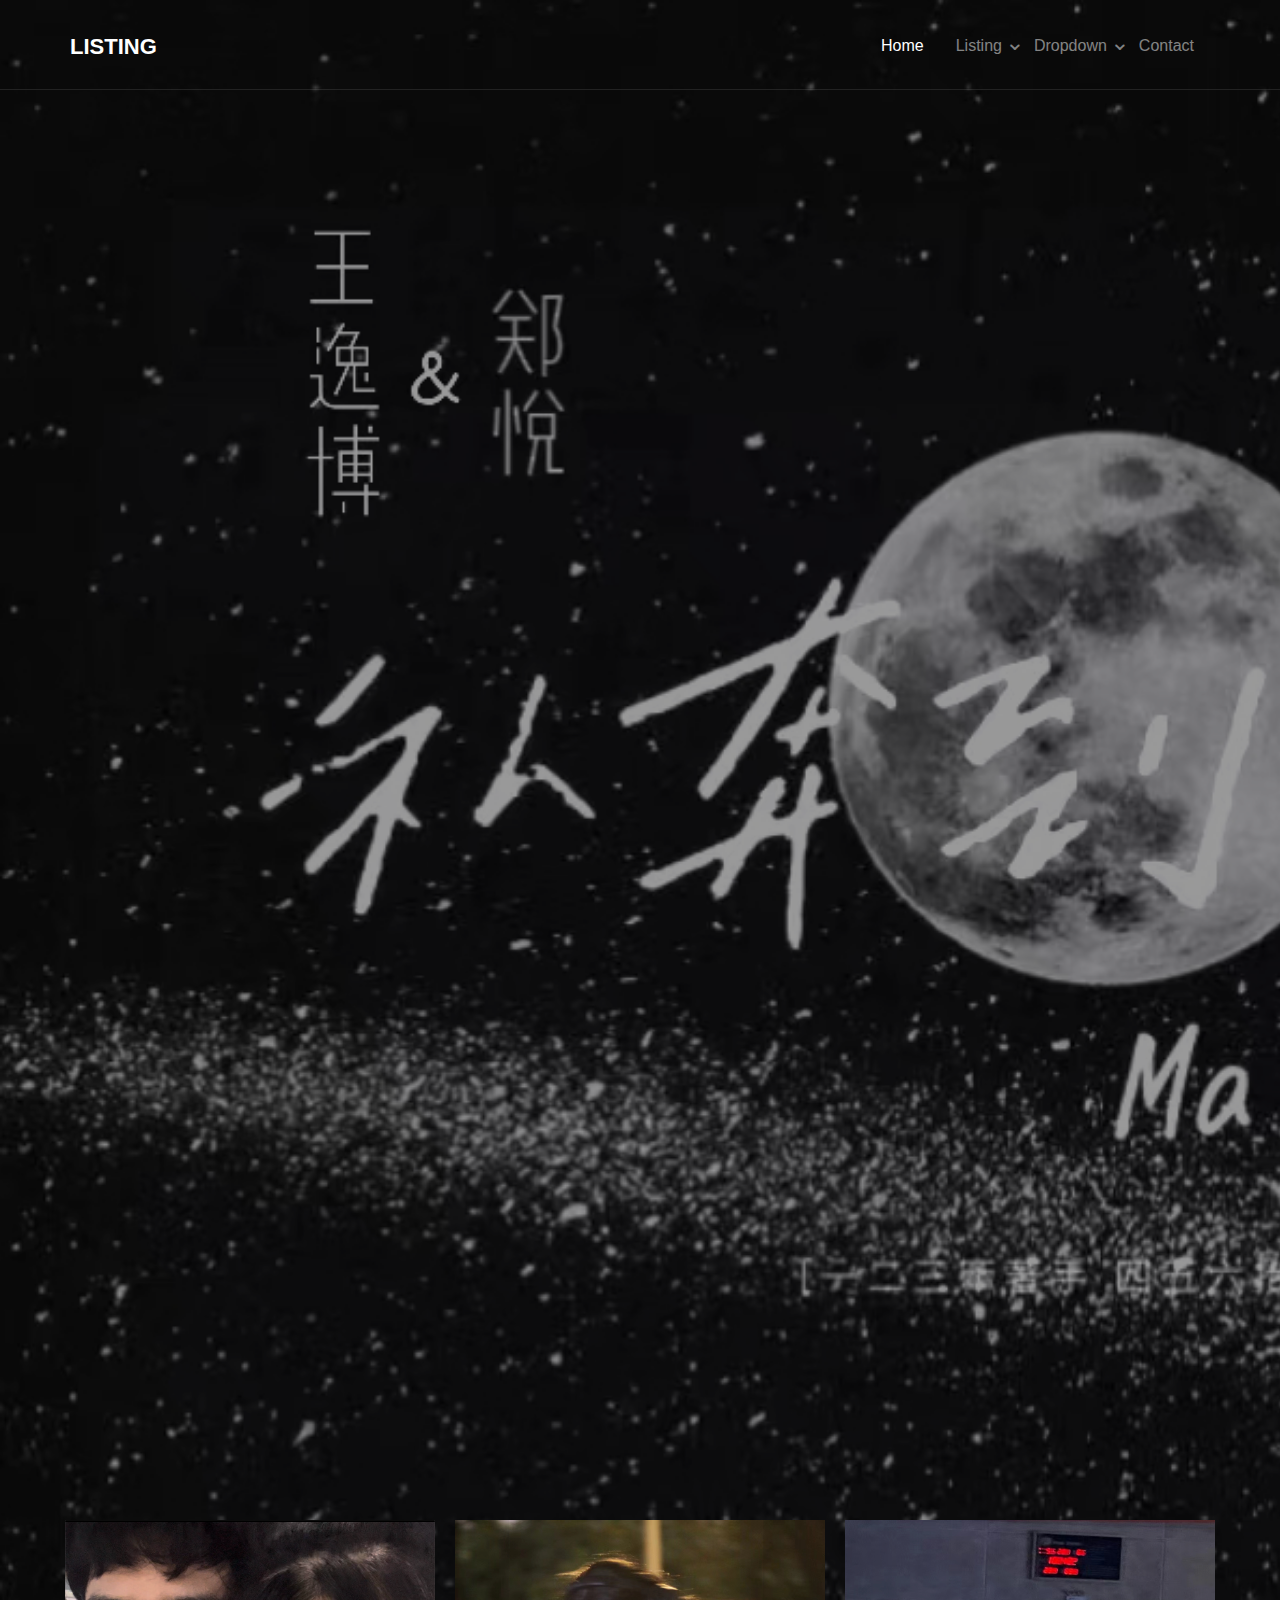
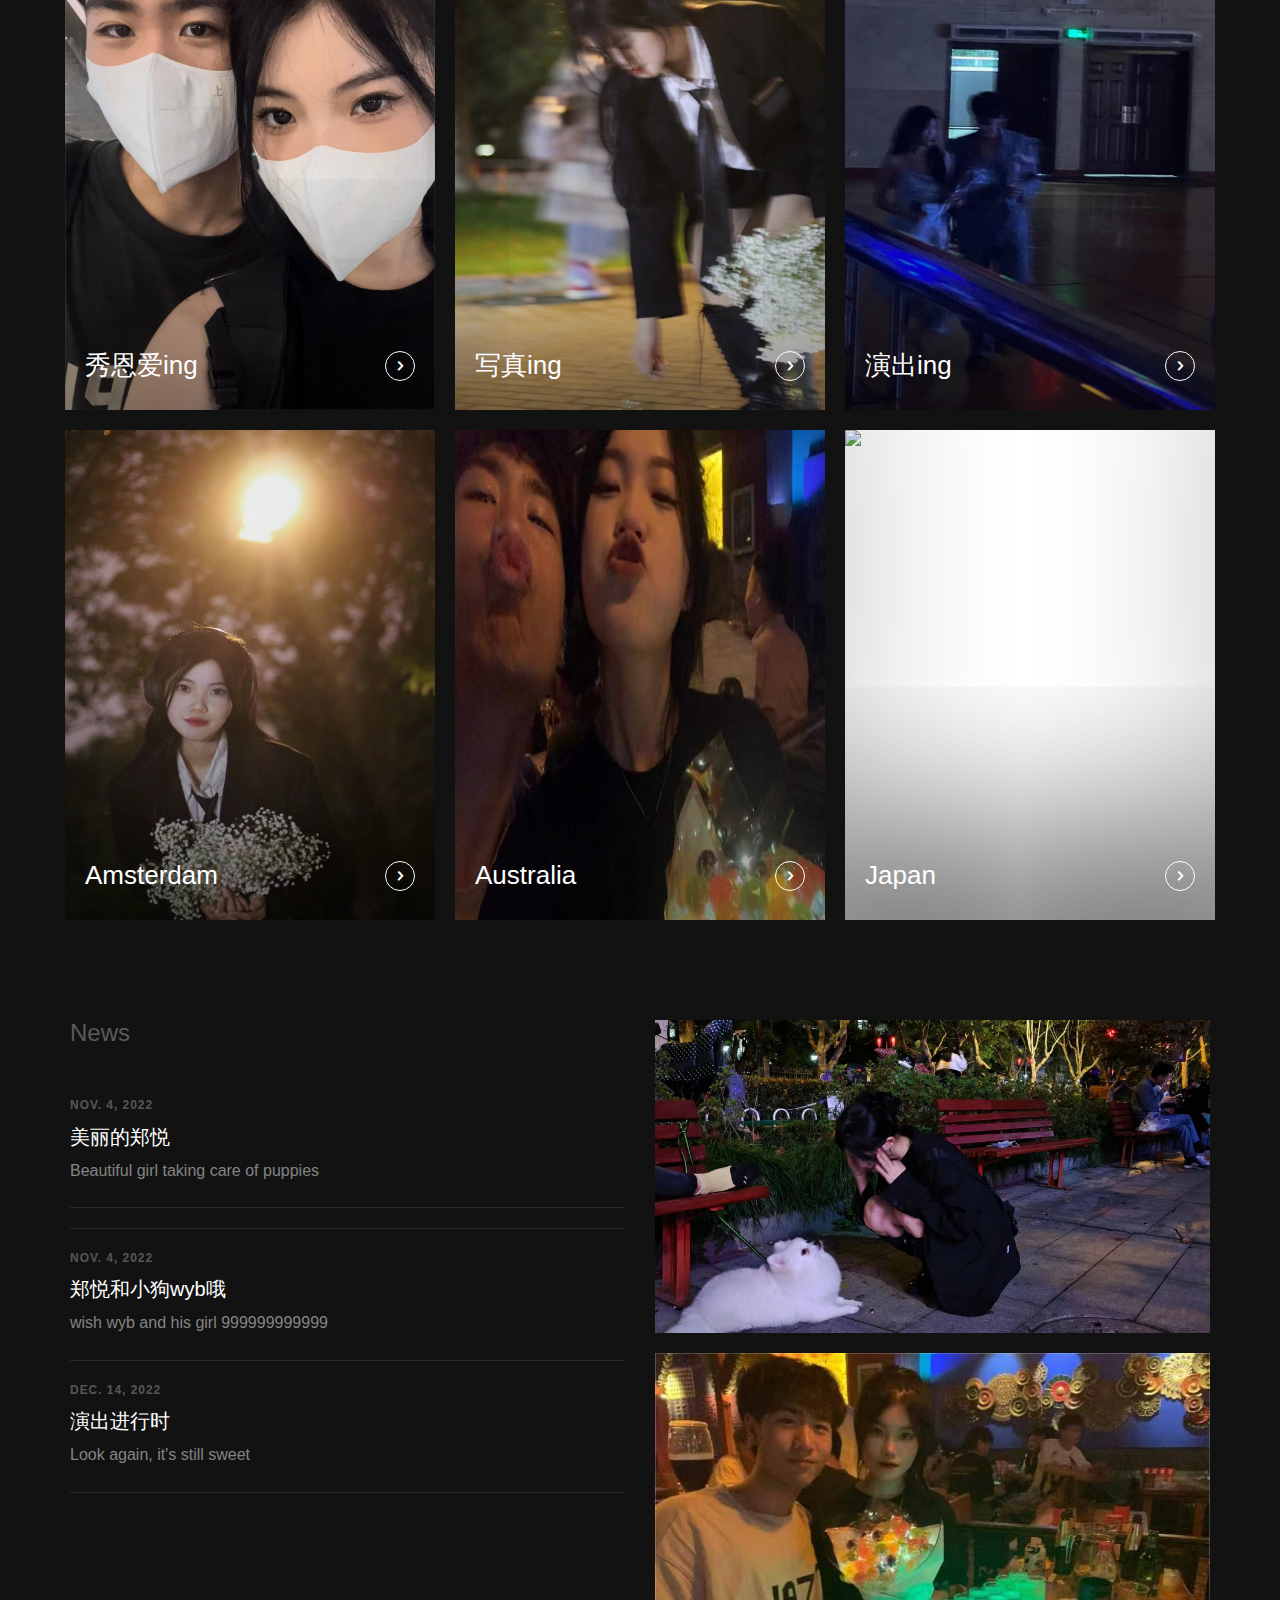
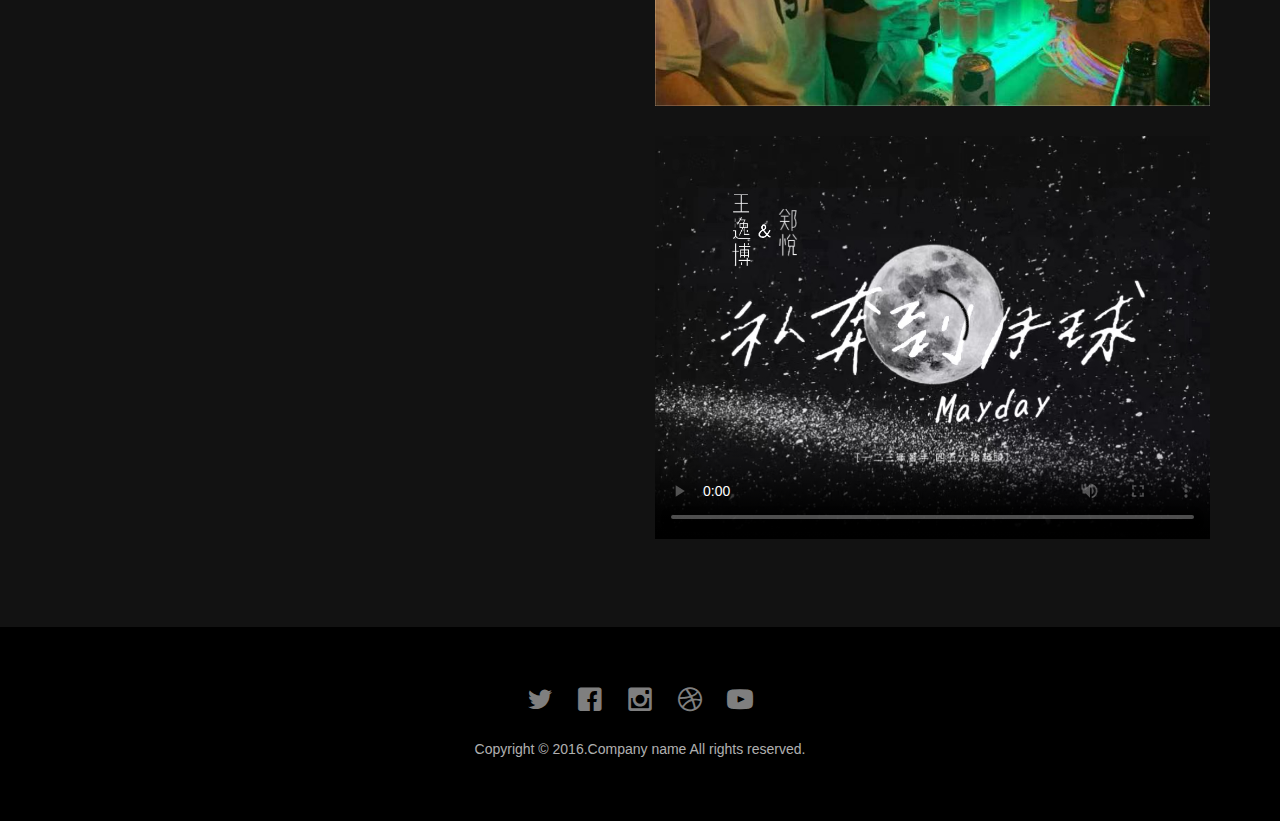
==== index.html @ a1e18869 "first" ====
<!DOCTYPE html>
<!--[if lt IE 7]>      <html class="no-js lt-ie9 lt-ie8 lt-ie7"> <![endif]-->
<!--[if IE 7]>         <html class="no-js lt-ie9 lt-ie8"> <![endif]-->
<!--[if IE 8]>         <html class="no-js lt-ie9"> <![endif]-->
<!--[if gt IE 8]><!--> <html class="no-js"> <!--<![endif]-->
	<head>
	<meta charset="utf-8">
	<meta http-equiv="X-UA-Compatible" content="IE=edge">
	<title>Listing</title>
	<meta name="viewport" content="width=device-width, initial-scale=1">
	<meta name="description" content="" />
	<meta name="keywords" content="" />
	<meta name="author" content="" />
  	<!-- Facebook and Twitter integration -->
	<meta property="og:title" content=""/>
	<meta property="og:image" content=""/>
	<meta property="og:url" content=""/>
	<meta property="og:site_name" content=""/>
	<meta property="og:description" content=""/>
	<meta name="twitter:title" content="" />
	<meta name="twitter:image" content="" />
	<meta name="twitter:url" content="" />
	<meta name="twitter:card" content="" />

	<!-- Place favicon.ico and apple-touch-icon.png in the root directory -->
	<link rel="shortcut icon" href="favicon.ico">

	<!-- <link href='https://fonts.googleapis.com/css?family=Open+Sans:400,700,300' rel='stylesheet' type='text/css'> -->
	
	<!-- Animate.css -->
	<link rel="stylesheet" href="css/animate.css">
	<!-- Icomoon Icon Fonts-->
	<link rel="stylesheet" href="css/icomoon.css">
	<!-- Bootstrap  -->
	<link rel="stylesheet" href="css/bootstrap.css">
	<!-- Superfish -->
	<link rel="stylesheet" href="css/superfish.css">

	<link rel="stylesheet" href="css/style.css">


	<!-- Modernizr JS -->
	<script src="js/modernizr-2.6.2.min.js"></script>
	<!-- FOR IE9 below -->
	<!--[if lt IE 9]>
	<script src="js/respond.min.js"></script>
	<![endif]-->

	</head>
	<body>
		<div id="fh5co-wrapper">
		<div id="fh5co-page">
		<div id="fh5co-header">
			<header id="fh5co-header-section">
				<div class="container">
					<div class="nav-header">
						<a href="#" class="js-fh5co-nav-toggle fh5co-nav-toggle"><i></i></a>
						<h1 id="fh5co-logo"><a href="index.html">Listing</a></h1>
						<!-- START #fh5co-menu-wrap -->
						<nav id="fh5co-menu-wrap" role="navigation">
							<ul class="sf-menu" id="fh5co-primary-menu">
								<li class="active">
									<a href="index.html">Home</a>
								</li>
								<li>
									<a href="#" class="fh5co-sub-ddown">Listing</a>
									<ul class="fh5co-sub-menu">
										<li><a href="http://sc.chinaz.com/?item=build-free-html5-bootstrap-template" target="_blank">Build</a></li>
										<li><a href="http://sc.chinaz.com/?item=work-free-html5-template-bootstrap" target="_blank">Work</a></li>
										<li><a href="http://sc.chinaz.com/?item=light-free-html5-template-bootstrap" target="_blank">Light</a></li>
										<li><a href="http://sc.chinaz.com/?item=relic-free-html5-template-using-bootstrap" target="_blank">Relic</a></li>
										<li><a href="http://sc.chinaz.com/?item=display-free-html5-template-using-bootstrap" target="_blank">Display</a></li>
										<li><a href="http://sc.chinaz.com/?item=sprint-free-html5-template-bootstrap" target="_blank">Sprint</a></li>
									</ul>
								</li>
								<li>
									<a href="#" class="fh5co-sub-ddown">Dropdown</a>
									 <ul class="fh5co-sub-menu">
									 	<li><a href="left-sidebar.html">Web Development</a></li>
									 	<li><a href="right-sidebar.html">Branding &amp; Identity</a></li>
										<li>
											<a href="#" class="fh5co-sub-ddown">Free HTML5</a>
											<ul class="fh5co-sub-menu">
												<li><a href="http://sc.chinaz.com/?item=build-free-html5-bootstrap-template" target="_blank">Build</a></li>
												<li><a href="http://sc.chinaz.com/?item=work-free-html5-template-bootstrap" target="_blank">Work</a></li>
												<li><a href="http://sc.chinaz.com/?item=light-free-html5-template-bootstrap" target="_blank">Light</a></li>
												<li><a href="http://sc.chinaz.com/?item=relic-free-html5-template-using-bootstrap" target="_blank">Relic</a></li>
												<li><a href="http://sc.chinaz.com/?item=display-free-html5-template-using-bootstrap" target="_blank">Display</a></li>
												<li><a href="http://sc.chinaz.com/?item=sprint-free-html5-template-bootstrap" target="_blank">Sprint</a></li>
											</ul>
										</li>
										<li><a href="#">UI Animation</a></li>
										<li><a href="#">Copywriting</a></li>
										<li><a href="#">Photography</a></li> 
									</ul>
								</li>
								<li><a href="#">Contact</a></li>
							</ul>
						</nav>
					</div>
				</div>
			</header>
			
		</div>
		
		
		<div class="fh5co-hero">
			<div class="fh5co-overlay"></div>
			<div class="fh5co-cover text-center" data-stellar-background-ratio="0.5" style="background-image: url(images/微信图片_20221104223947.jpg);">
				<div class="desc animate-box">
					<h2>wybbbbb AND his beautiful girl</h2>
					<!-- <span>Lovely Crafted by <a href="http://sc.chinaz.com/" target="_blank" class="fh5co-site-name"></a></span> -->
					<span><a class="btn btn-primary btn-lg" href="#">Get Started</a></span>
				</div>
			</div>

		</div>


		<div class="fh5co-listing">
			<div class="container">
				<div class="row">
					<div class="col-md-4 col-sm-4 fh5co-item-wrap size_of_image">
						<a class="fh5co-listing-item">
							<img src="images/8.png" alt="Free HTML5 Bootstrap Template by " class="img-responsive">
							<div class="fh5co-listing-copy">
								<h2>秀恩爱ing</h2>
								<span class="icon">
									<i class="icon-chevron-right"></i>
								</span>
							</div>
						</a>
					</div>
					<div class="col-md-4 col-sm-4 fh5co-item-wrap size_of_image">
						<a class="fh5co-listing-item">
							<img src="images/5.jpg" alt="Free HTML5 Bootstrap Template by " class="img-responsive">
							<div class="fh5co-listing-copy">
								<h2>写真ing</h2>
								<span class="icon">
									<i class="icon-chevron-right"></i>
								</span>
							</div>
						</a>
					</div>
					<div class="col-md-4 col-sm-4 fh5co-item-wrap size_of_image">
						<a class="fh5co-listing-item">
							<img src="images/3.jpg" alt="Free HTML5 Bootstrap Template by " class="img-responsive">
							<div class="fh5co-listing-copy">
								<h2>演出ing</h2>
								<span class="icon">
									<i class="icon-chevron-right"></i>
								</span>
							</div>
						</a>
					</div>
					<!-- END 3 row -->

					<div class="col-md-4 col-sm-4 fh5co-item-wrap size_of_image">
						<a class="fh5co-listing-item">
							<img src="images/7.jpg" alt="Free HTML5 Bootstrap Template by " class="img-responsive">
							<div class="fh5co-listing-copy">
								<h2>Amsterdam</h2>
								<span class="icon">
									<i class="icon-chevron-right"></i>
								</span>
							</div>
						</a>
					</div>
					<div class="col-md-4 col-sm-4 fh5co-item-wrap size_of_image">
						<a class="fh5co-listing-item">
							<img src="images/1.jpg" alt="Free HTML5 Bootstrap Template by " class="img-responsive">
							<div class="fh5co-listing-copy">
								<h2>Australia</h2>
								<span class="icon">
									<i class="icon-chevron-right"></i>
								</span>
							</div>
						</a>
					</div>
					<div class="col-md-4 col-sm-4 fh5co-item-wrap size_of_image">
						<a class="fh5co-listing-item">
							<img src="images/6.jpg" alt="Free HTML5 Bootstrap Template by " class="img-responsive">
							<div class="fh5co-listing-copy">
								<h2>Japan</h2>
								<span class="icon">
									<i class="icon-chevron-right"></i>
								</span>
							</div>
						</a>
					</div>
					
					<!-- END 3 row -->


				</div>
			</div>
		</div>


		<div class="fh5co-section">
			<div class="container">
				<div class="row">
					<div class="col-md-6 fh5co-news">
						<h3>News</h3>
						<ul>
							<li>
								<a href="#">
									<span class="fh5co-date">Nov. 4, 2022</span>
									<h3>美丽的郑悦</h3>
									<p>Beautiful girl taking care of puppies
							</li>
							<li>
								<a href="#">
									<span class="fh5co-date">Nov. 4, 2022</span>
									<h3>郑悦和小狗wyb哦</h3>
									<p>wish wyb and his girl 999999999999</p>
								</a>
							</li>
							<li>
								<a href="#">
									<span class="fh5co-date">Dec. 14, 2022</span>
									<h3>演出进行时</h3>
									<p>Look again, it's still sweet</p>
								</a>
							</li>
							<!-- <li>
								<a href="#">
									<span class="fh5co-date">Sep. 10, 2016</span>
									<h3>Newly done Bridge of London</h3>
									<p>Lorem ipsum dolor sit amet consectetur adipisicing elit. Accusamus reprehenderit!</p>
								</a>
							</li> -->
						</ul>
					</div>
					<div class="col-md-6 fh5co-testimonial">
						<img src="images/10.jpg" alt="Free HTML5 Bootstrap Template by " class="img-responsive mb20">
						<img src="images/11(1).jpg" alt="Free HTML5 Bootstrap Template by " class="img-responsive">
						<div class="video_play">
							<video src="./images/私奔到月球.mp4" controls="controls" preload="preload" poster="./images/微信图片_20221104223947.jpg"></video>
						</div>
					</div>
				</div>
			</div>
		</div>
		<footer>
			<div id="footer">
				<div class="container">
					<div class="row">
						<div class="col-md-6 col-md-offset-3 text-center">
							<p class="fh5co-social-icons">
								<a href="#"><i class="icon-twitter2"></i></a>
								<a href="#"><i class="icon-facebook2"></i></a>
								<a href="#"><i class="icon-instagram"></i></a>
								<a href="#"><i class="icon-dribbble2"></i></a>
								<a href="#"><i class="icon-youtube"></i></a>
							</p>
							<p>Copyright &copy; 2016.Company name All rights reserved.</p>
						</div>
					</div>
				</div>
			</div>
		</footer>
	

	</div>
	<!-- END fh5co-page -->

	</div>
	<!-- END fh5co-wrapper -->

	<!-- jQuery -->


	<script src="js/jquery.min.js"></script>
	<!-- jQuery Easing -->
	<script src="js/jquery.easing.1.3.js"></script>
	<!-- Bootstrap -->
	<script src="js/bootstrap.min.js"></script>
	<!-- Waypoints -->
	<script src="js/jquery.waypoints.min.js"></script>
	<!-- Stellar -->
	<script src="js/jquery.stellar.min.js"></script>
	<!-- Superfish -->
	<script src="js/hoverIntent.js"></script>
	<script src="js/superfish.js"></script>

	<!-- Main JS -->
	<script src="js/main.js"></script>

	</body>
</html>
---- css/icomoon.css ----
@font-face {
    font-family: 'icomoon';
    src:    url('fonts/icomoon.eot?1oniuf');
    src:    url('fonts/icomoon.eot?1oniuf#iefix') format('embedded-opentype'),
        url('fonts/icomoon.ttf?1oniuf') format('truetype'),
        url('fonts/icomoon.woff?1oniuf') format('woff'),
        url('fonts/icomoon.svg?1oniuf#icomoon') format('svg');
    font-weight: normal;
    font-style: normal;
}

[class^="icon-"], [class*=" icon-"] {
    /* use !important to prevent issues with browser extensions that change fonts */
    font-family: 'icomoon' !important;
    speak: none;
    font-style: normal;
    font-weight: normal;
    font-variant: normal;
    text-transform: none;
    line-height: 1;

    /* Better Font Rendering =========== */
    -webkit-font-smoothing: antialiased;
    -moz-osx-font-smoothing: grayscale;
}

.icon-mobile:before {
    content: "\e000";
}
.icon-laptop:before {
    content: "\e001";
}
.icon-desktop:before {
    content: "\e002";
}
.icon-tablet:before {
    content: "\e003";
}
.icon-phone:before {
    content: "\e004";
}
.icon-document:before {
    content: "\e005";
}
.icon-documents:before {
    content: "\e006";
}
.icon-search:before {
    content: "\e007";
}
.icon-clipboard:before {
    content: "\e008";
}
.icon-newspaper:before {
    content: "\e009";
}
.icon-notebook:before {
    content: "\e00a";
}
.icon-book-open:before {
    content: "\e00b";
}
.icon-browser:before {
    content: "\e00c";
}
.icon-calendar:before {
    content: "\e00d";
}
.icon-presentation:before {
    content: "\e00e";
}
.icon-picture:before {
    content: "\e00f";
}
.icon-pictures:before {
    content: "\e010";
}
.icon-video:before {
    content: "\e011";
}
.icon-camera:before {
    content: "\e012";
}
.icon-printer:before {
    content: "\e013";
}
.icon-toolbox:before {
    content: "\e014";
}
.icon-briefcase:before {
    content: "\e015";
}
.icon-wallet:before {
    content: "\e016";
}
.icon-gift:before {
    content: "\e017";
}
.icon-bargraph:before {
    content: "\e018";
}
.icon-grid:before {
    content: "\e019";
}
.icon-expand:before {
    content: "\e01a";
}
.icon-focus:before {
    content: "\e01b";
}
.icon-edit:before {
    content: "\e01c";
}
.icon-adjustments:before {
    content: "\e01d";
}
.icon-ribbon:before {
    content: "\e01e";
}
.icon-hourglass:before {
    content: "\e01f";
}
.icon-lock:before {
    content: "\e020";
}
.icon-megaphone:before {
    content: "\e021";
}
.icon-shield:before {
    content: "\e022";
}
.icon-trophy:before {
    content: "\e023";
}
.icon-flag:before {
    content: "\e024";
}
.icon-map:before {
    content: "\e025";
}
.icon-puzzle:before {
    content: "\e026";
}
.icon-basket:before {
    content: "\e027";
}
.icon-envelope:before {
    content: "\e028";
}
.icon-streetsign:before {
    content: "\e029";
}
.icon-telescope:before {
    content: "\e02a";
}
.icon-gears:before {
    content: "\e02b";
}
.icon-key:before {
    content: "\e02c";
}
.icon-paperclip:before {
    content: "\e02d";
}
.icon-attachment:before {
    content: "\e02e";
}
.icon-pricetags:before {
    content: "\e02f";
}
.icon-lightbulb:before {
    content: "\e030";
}
.icon-layers:before {
    content: "\e031";
}
.icon-pencil:before {
    content: "\e032";
}
.icon-tools:before {
    content: "\e033";
}
.icon-tools-2:before {
    content: "\e034";
}
.icon-scissors:before {
    content: "\e035";
}
.icon-paintbrush:before {
    content: "\e036";
}
.icon-magnifying-glass:before {
    content: "\e037";
}
.icon-circle-compass:before {
    content: "\e038";
}
.icon-linegraph:before {
    content: "\e039";
}
.icon-mic:before {
    content: "\e03a";
}
.icon-strategy:before {
    content: "\e03b";
}
.icon-beaker:before {
    content: "\e03c";
}
.icon-caution:before {
    content: "\e03d";
}
.icon-recycle:before {
    content: "\e03e";
}
.icon-anchor:before {
    content: "\e03f";
}
.icon-profile-male:before {
    content: "\e040";
}
.icon-profile-female:before {
    content: "\e041";
}
.icon-bike:before {
    content: "\e042";
}
.icon-wine:before {
    content: "\e043";
}
.icon-hotairballoon:before {
    content: "\e044";
}
.icon-globe:before {
    content: "\e045";
}
.icon-genius:before {
    content: "\e046";
}
.icon-map-pin:before {
    content: "\e047";
}
.icon-dial:before {
    content: "\e048";
}
.icon-chat:before {
    content: "\e049";
}
.icon-heart:before {
    content: "\e04a";
}
.icon-cloud:before {
    content: "\e04b";
}
.icon-upload:before {
    content: "\e04c";
}
.icon-download:before {
    content: "\e04d";
}
.icon-target:before {
    content: "\e04e";
}
.icon-hazardous:before {
    content: "\e04f";
}
.icon-piechart:before {
    content: "\e050";
}
.icon-speedometer:before {
    content: "\e051";
}
.icon-global:before {
    content: "\e052";
}
.icon-compass:before {
    content: "\e053";
}
.icon-lifesaver:before {
    content: "\e054";
}
.icon-clock:before {
    content: "\e055";
}
.icon-aperture:before {
    content: "\e056";
}
.icon-quote:before {
    content: "\e057";
}
.icon-scope:before {
    content: "\e058";
}
.icon-alarmclock:before {
    content: "\e059";
}
.icon-refresh:before {
    content: "\e05a";
}
.icon-happy:before {
    content: "\e05b";
}
.icon-sad:before {
    content: "\e05c";
}
.icon-facebook:before {
    content: "\e05d";
}
.icon-twitter:before {
    content: "\e05e";
}
.icon-googleplus:before {
    content: "\e05f";
}
.icon-rss:before {
    content: "\e060";
}
.icon-tumblr:before {
    content: "\e061";
}
.icon-linkedin:before {
    content: "\e062";
}
.icon-dribbble:before {
    content: "\e063";
}
.icon-box2:before {
    content: "\ea82";
}
.icon-write:before {
    content: "\ea83";
}
.icon-clock2:before {
    content: "\ea84";
}
.icon-reply2:before {
    content: "\ea85";
}
.icon-reply-all2:before {
    content: "\ea86";
}
.icon-forward2:before {
    content: "\ea87";
}
.icon-flag2:before {
    content: "\ea88";
}
.icon-search2:before {
    content: "\ea89";
}
.icon-trash2:before {
    content: "\ea8a";
}
.icon-envelope2:before {
    content: "\ea8b";
}
.icon-bubble:before {
    content: "\ea8c";
}
.icon-bubbles:before {
    content: "\ea8d";
}
.icon-user2:before {
    content: "\ea8e";
}
.icon-users2:before {
    content: "\ea8f";
}
.icon-cloud2:before {
    content: "\ea90";
}
.icon-download2:before {
    content: "\ea91";
}
.icon-upload2:before {
    content: "\ea92";
}
.icon-rain:before {
    content: "\ea93";
}
.icon-sun:before {
    content: "\ea94";
}
.icon-moon2:before {
    content: "\ea95";
}
.icon-bell2:before {
    content: "\ea96";
}
.icon-folder2:before {
    content: "\ea97";
}
.icon-pin2:before {
    content: "\ea98";
}
.icon-sound2:before {
    content: "\ea99";
}
.icon-microphone:before {
    content: "\ea9a";
}
.icon-camera2:before {
    content: "\ea9b";
}
.icon-image2:before {
    content: "\ea9c";
}
.icon-cog2:before {
    content: "\ea9d";
}
.icon-calendar2:before {
    content: "\ea9e";
}
.icon-book2:before {
    content: "\ea9f";
}
.icon-map-marker:before {
    content: "\eaa0";
}
.icon-store:before {
    content: "\eaa1";
}
.icon-support:before {
    content: "\eaa2";
}
.icon-tag2:before {
    content: "\eaa3";
}
.icon-heart2:before {
    content: "\eaa4";
}
.icon-video-camera:before {
    content: "\eaa5";
}
.icon-trophy2:before {
    content: "\eaa6";
}
.icon-cart:before {
    content: "\eaa7";
}
.icon-eye2:before {
    content: "\eaa8";
}
.icon-cancel:before {
    content: "\eaa9";
}
.icon-chart:before {
    content: "\eaaa";
}
.icon-target2:before {
    content: "\eaab";
}
.icon-printer2:before {
    content: "\eaac";
}
.icon-location2:before {
    content: "\eaad";
}
.icon-bookmark2:before {
    content: "\eaae";
}
.icon-monitor:before {
    content: "\eaaf";
}
.icon-cross2:before {
    content: "\eab0";
}
.icon-plus2:before {
    content: "\eab1";
}
.icon-left:before {
    content: "\eab2";
}
.icon-up:before {
    content: "\eab3";
}
.icon-browser2:before {
    content: "\eab4";
}
.icon-windows:before {
    content: "\eab5";
}
.icon-switch2:before {
    content: "\eab6";
}
.icon-dashboard:before {
    content: "\eab7";
}
.icon-play:before {
    content: "\eab8";
}
.icon-fast-forward:before {
    content: "\eab9";
}
.icon-next:before {
    content: "\eaba";
}
.icon-refresh2:before {
    content: "\eabb";
}
.icon-film:before {
    content: "\eabc";
}
.icon-home2:before {
    content: "\eabd";
}
.icon-add-to-list:before {
    content: "\e901";
}
.icon-classic-computer:before {
    content: "\e902";
}
.icon-controller-fast-backward:before {
    content: "\e903";
}
.icon-creative-commons-attribution:before {
    content: "\e904";
}
.icon-creative-commons-noderivs:before {
    content: "\e905";
}
.icon-creative-commons-noncommercial-eu:before {
    content: "\e906";
}
.icon-creative-commons-noncommercial-us:before {
    content: "\e907";
}
.icon-creative-commons-public-domain:before {
    content: "\e908";
}
.icon-creative-commons-remix:before {
    content: "\e909";
}
.icon-creative-commons-share:before {
    content: "\e90a";
}
.icon-creative-commons-sharealike:before {
    content: "\e90b";
}
.icon-creative-commons:before {
    content: "\e90c";
}
.icon-document-landscape:before {
    content: "\e90d";
}
.icon-remove-user:before {
    content: "\e90e";
}
.icon-warning:before {
    content: "\e90f";
}
.icon-arrow-bold-down:before {
    content: "\e910";
}
.icon-arrow-bold-left:before {
    content: "\e911";
}
.icon-arrow-bold-right:before {
    content: "\e912";
}
.icon-arrow-bold-up:before {
    content: "\e913";
}
.icon-arrow-down:before {
    content: "\e914";
}
.icon-arrow-left:before {
    content: "\e915";
}
.icon-arrow-long-down:before {
    content: "\e916";
}
.icon-arrow-long-left:before {
    content: "\e917";
}
.icon-arrow-long-right:before {
    content: "\e918";
}
.icon-arrow-long-up:before {
    content: "\e919";
}
.icon-arrow-right:before {
    content: "\e91a";
}
.icon-arrow-up:before {
    content: "\e91b";
}
.icon-arrow-with-circle-down:before {
    content: "\e91c";
}
.icon-arrow-with-circle-left:before {
    content: "\e91d";
}
.icon-arrow-with-circle-right:before {
    content: "\e91e";
}
.icon-arrow-with-circle-up:before {
    content: "\e91f";
}
.icon-bookmark:before {
    content: "\e920";
}
.icon-bookmarks:before {
    content: "\e921";
}
.icon-chevron-down:before {
    content: "\e922";
}
.icon-chevron-left:before {
    content: "\e923";
}
.icon-chevron-right:before {
    content: "\e924";
}
.icon-chevron-small-down:before {
    content: "\e925";
}
.icon-chevron-small-left:before {
    content: "\e926";
}
.icon-chevron-small-right:before {
    content: "\e927";
}
.icon-chevron-small-up:before {
    content: "\e928";
}
.icon-chevron-thin-down:before {
    content: "\e929";
}
.icon-chevron-thin-left:before {
    content: "\e92a";
}
.icon-chevron-thin-right:before {
    content: "\e92b";
}
.icon-chevron-thin-up:before {
    content: "\e92c";
}
.icon-chevron-up:before {
    content: "\e92d";
}
.icon-chevron-with-circle-down:before {
    content: "\e92e";
}
.icon-chevron-with-circle-left:before {
    content: "\e92f";
}
.icon-chevron-with-circle-right:before {
    content: "\e930";
}
.icon-chevron-with-circle-up:before {
    content: "\e931";
}
.icon-cloud3:before {
    content: "\e932";
}
.icon-controller-fast-forward:before {
    content: "\e933";
}
.icon-controller-jump-to-start:before {
    content: "\e934";
}
.icon-controller-next:before {
    content: "\e935";
}
.icon-controller-paus:before {
    content: "\e936";
}
.icon-controller-play:before {
    content: "\e937";
}
.icon-controller-record:before {
    content: "\e938";
}
.icon-controller-stop:before {
    content: "\e939";
}
.icon-controller-volume:before {
    content: "\e93a";
}
.icon-dot-single:before {
    content: "\e93b";
}
.icon-dots-three-horizontal:before {
    content: "\e93c";
}
.icon-dots-three-vertical:before {
    content: "\e93d";
}
.icon-dots-two-horizontal:before {
    content: "\e93e";
}
.icon-dots-two-vertical:before {
    content: "\e93f";
}
.icon-download3:before {
    content: "\e940";
}
.icon-emoji-flirt:before {
    content: "\e941";
}
.icon-flow-branch:before {
    content: "\e942";
}
.icon-flow-cascade:before {
    content: "\e943";
}
.icon-flow-line:before {
    content: "\e944";
}
.icon-flow-parallel:before {
    content: "\e945";
}
.icon-flow-tree:before {
    content: "\e946";
}
.icon-install:before {
    content: "\e947";
}
.icon-layers2:before {
    content: "\e948";
}
.icon-open-book:before {
    content: "\e949";
}
.icon-resize-100:before {
    content: "\e94a";
}
.icon-resize-full-screen:before {
    content: "\e94b";
}
.icon-save:before {
    content: "\e94c";
}
.icon-select-arrows:before {
    content: "\e94d";
}
.icon-sound-mute:before {
    content: "\e94e";
}
.icon-sound:before {
    content: "\e94f";
}
.icon-trash:before {
    content: "\e950";
}
.icon-triangle-down:before {
    content: "\e951";
}
.icon-triangle-left:before {
    content: "\e952";
}
.icon-triangle-right:before {
    content: "\e953";
}
.icon-triangle-up:before {
    content: "\e954";
}
.icon-uninstall:before {
    content: "\e955";
}
.icon-upload-to-cloud:before {
    content: "\e956";
}
.icon-upload3:before {
    content: "\e957";
}
.icon-add-user:before {
    content: "\e958";
}
.icon-address:before {
    content: "\e959";
}
.icon-adjust:before {
    content: "\e95a";
}
.icon-air:before {
    content: "\e95b";
}
.icon-aircraft-landing:before {
    content: "\e95c";
}
.icon-aircraft-take-off:before {
    content: "\e95d";
}
.icon-aircraft:before {
    content: "\e95e";
}
.icon-align-bottom:before {
    content: "\e95f";
}
.icon-align-horizontal-middle:before {
    content: "\e960";
}
.icon-align-left:before {
    content: "\e961";
}
.icon-align-right:before {
    content: "\e962";
}
.icon-align-top:before {
    content: "\e963";
}
.icon-align-vertical-middle:before {
    content: "\e964";
}
.icon-archive:before {
    content: "\e965";
}
.icon-area-graph:before {
    content: "\e966";
}
.icon-attachment2:before {
    content: "\e967";
}
.icon-awareness-ribbon:before {
    content: "\e968";
}
.icon-back-in-time:before {
    content: "\e969";
}
.icon-back:before {
    content: "\e96a";
}
.icon-bar-graph:before {
    content: "\e96b";
}
.icon-battery:before {
    content: "\e96c";
}
.icon-beamed-note:before {
    content: "\e96d";
}
.icon-bell:before {
    content: "\e96e";
}
.icon-blackboard:before {
    content: "\e96f";
}
.icon-block:before {
    content: "\e970";
}
.icon-book:before {
    content: "\e971";
}
.icon-bowl:before {
    content: "\e972";
}
.icon-box:before {
    content: "\e973";
}
.icon-briefcase2:before {
    content: "\e974";
}
.icon-browser3:before {
    content: "\e975";
}
.icon-brush:before {
    content: "\e976";
}
.icon-bucket:before {
    content: "\e977";
}
.icon-cake:before {
    content: "\e978";
}
.icon-calculator:before {
    content: "\e979";
}
.icon-calendar3:before {
    content: "\e97a";
}
.icon-camera3:before {
    content: "\e97b";
}
.icon-ccw:before {
    content: "\e97c";
}
.icon-chat2:before {
    content: "\e97d";
}
.icon-check:before {
    content: "\e97e";
}
.icon-circle-with-cross:before {
    content: "\e97f";
}
.icon-circle-with-minus:before {
    content: "\e980";
}
.icon-circle-with-plus:before {
    content: "\e981";
}
.icon-circle:before {
    content: "\e982";
}
.icon-circular-graph:before {
    content: "\e983";
}
.icon-clapperboard:before {
    content: "\e984";
}
.icon-clipboard2:before {
    content: "\e985";
}
.icon-clock3:before {
    content: "\e986";
}
.icon-code:before {
    content: "\e987";
}
.icon-cog:before {
    content: "\e988";
}
.icon-colours:before {
    content: "\e989";
}
.icon-compass2:before {
    content: "\e98a";
}
.icon-copy:before {
    content: "\e98b";
}
.icon-credit-card:before {
    content: "\e98c";
}
.icon-credit:before {
    content: "\e98d";
}
.icon-cross:before {
    content: "\e98e";
}
.icon-cup:before {
    content: "\e98f";
}
.icon-cw:before {
    content: "\e990";
}
.icon-cycle:before {
    content: "\e991";
}
.icon-database:before {
    content: "\e992";
}
.icon-dial-pad:before {
    content: "\e993";
}
.icon-direction:before {
    content: "\e994";
}
.icon-document2:before {
    content: "\e995";
}
.icon-documents2:before {
    content: "\e996";
}
.icon-drink:before {
    content: "\e997";
}
.icon-drive:before {
    content: "\e998";
}
.icon-drop:before {
    content: "\e999";
}
.icon-edit2:before {
    content: "\e99a";
}
.icon-email:before {
    content: "\e99b";
}
.icon-emoji-happy:before {
    content: "\e99c";
}
.icon-emoji-neutral:before {
    content: "\e99d";
}
.icon-emoji-sad:before {
    content: "\e99e";
}
.icon-erase:before {
    content: "\e99f";
}
.icon-eraser:before {
    content: "\e9a0";
}
.icon-export:before {
    content: "\e9a1";
}
.icon-eye:before {
    content: "\e9a2";
}
.icon-feather:before {
    content: "\e9a3";
}
.icon-flag3:before {
    content: "\e9a4";
}
.icon-flash:before {
    content: "\e9a5";
}
.icon-flashlight:before {
    content: "\e9a6";
}
.icon-flat-brush:before {
    content: "\e9a7";
}
.icon-folder-images:before {
    content: "\e9a8";
}
.icon-folder-music:before {
    content: "\e9a9";
}
.icon-folder-video:before {
    content: "\e9aa";
}
.icon-folder:before {
    content: "\e9ab";
}
.icon-forward:before {
    content: "\e9ac";
}
.icon-funnel:before {
    content: "\e9ad";
}
.icon-game-controller:before {
    content: "\e9ae";
}
.icon-gauge:before {
    content: "\e9af";
}
.icon-globe2:before {
    content: "\e9b0";
}
.icon-graduation-cap:before {
    content: "\e9b1";
}
.icon-grid2:before {
    content: "\e9b2";
}
.icon-hair-cross:before {
    content: "\e9b3";
}
.icon-hand:before {
    content: "\e9b4";
}
.icon-heart-outlined:before {
    content: "\e9b5";
}
.icon-heart3:before {
    content: "\e9b6";
}
.icon-help-with-circle:before {
    content: "\e9b7";
}
.icon-help:before {
    content: "\e9b8";
}
.icon-home:before {
    content: "\e9b9";
}
.icon-hour-glass:before {
    content: "\e9ba";
}
.icon-image-inverted:before {
    content: "\e9bb";
}
.icon-image:before {
    content: "\e9bc";
}
.icon-images:before {
    content: "\e9bd";
}
.icon-inbox:before {
    content: "\e9be";
}
.icon-infinity:before {
    content: "\e9bf";
}
.icon-info-with-circle:before {
    content: "\e9c0";
}
.icon-info:before {
    content: "\e9c1";
}
.icon-key2:before {
    content: "\e9c2";
}
.icon-keyboard:before {
    content: "\e9c3";
}
.icon-lab-flask:before {
    content: "\e9c4";
}
.icon-landline:before {
    content: "\e9c5";
}
.icon-language:before {
    content: "\e9c6";
}
.icon-laptop2:before {
    content: "\e9c7";
}
.icon-leaf:before {
    content: "\e9c8";
}
.icon-level-down:before {
    content: "\e9c9";
}
.icon-level-up:before {
    content: "\e9ca";
}
.icon-lifebuoy:before {
    content: "\e9cb";
}
.icon-light-bulb:before {
    content: "\e9cc";
}
.icon-light-down:before {
    content: "\e9cd";
}
.icon-light-up:before {
    content: "\e9ce";
}
.icon-line-graph:before {
    content: "\e9cf";
}
.icon-link:before {
    content: "\e9d0";
}
.icon-list:before {
    content: "\e9d1";
}
.icon-location-pin:before {
    content: "\e9d2";
}
.icon-location:before {
    content: "\e9d3";
}
.icon-lock-open:before {
    content: "\e9d4";
}
.icon-lock2:before {
    content: "\e9d5";
}
.icon-log-out:before {
    content: "\e9d6";
}
.icon-login:before {
    content: "\e9d7";
}
.icon-loop:before {
    content: "\e9d8";
}
.icon-magnet:before {
    content: "\e9d9";
}
.icon-magnifying-glass2:before {
    content: "\e9da";
}
.icon-mail:before {
    content: "\e9db";
}
.icon-man:before {
    content: "\e9dc";
}
.icon-map2:before {
    content: "\e9dd";
}
.icon-mask:before {
    content: "\e9de";
}
.icon-medal:before {
    content: "\e9df";
}
.icon-megaphone2:before {
    content: "\e9e0";
}
.icon-menu:before {
    content: "\e9e1";
}
.icon-message:before {
    content: "\e9e2";
}
.icon-mic2:before {
    content: "\e9e3";
}
.icon-minus:before {
    content: "\e9e4";
}
.icon-mobile2:before {
    content: "\e9e5";
}
.icon-modern-mic:before {
    content: "\e9e6";
}
.icon-moon:before {
    content: "\e9e7";
}
.icon-mouse:before {
    content: "\e9e8";
}
.icon-music:before {
    content: "\e9e9";
}
.icon-network:before {
    content: "\e9ea";
}
.icon-new-message:before {
    content: "\e9eb";
}
.icon-new:before {
    content: "\e9ec";
}
.icon-news:before {
    content: "\e9ed";
}
.icon-note:before {
    content: "\e9ee";
}
.icon-notification:before {
    content: "\e9ef";
}
.icon-old-mobile:before {
    content: "\e9f0";
}
.icon-old-phone:before {
    content: "\e9f1";
}
.icon-palette:before {
    content: "\e9f2";
}
.icon-paper-plane:before {
    content: "\e9f3";
}
.icon-pencil2:before {
    content: "\e9f4";
}
.icon-phone2:before {
    content: "\e9f5";
}
.icon-pie-chart:before {
    content: "\e9f6";
}
.icon-pin:before {
    content: "\e9f7";
}
.icon-plus:before {
    content: "\e9f8";
}
.icon-popup:before {
    content: "\e9f9";
}
.icon-power-plug:before {
    content: "\e9fa";
}
.icon-price-ribbon:before {
    content: "\e9fb";
}
.icon-price-tag:before {
    content: "\e9fc";
}
.icon-print:before {
    content: "\e9fd";
}
.icon-progress-empty:before {
    content: "\e9fe";
}
.icon-progress-full:before {
    content: "\e9ff";
}
.icon-progress-one:before {
    content: "\ea00";
}
.icon-progress-two:before {
    content: "\ea01";
}
.icon-publish:before {
    content: "\ea02";
}
.icon-quote2:before {
    content: "\ea03";
}
.icon-radio:before {
    content: "\ea04";
}
.icon-reply-all:before {
    content: "\ea05";
}
.icon-reply:before {
    content: "\ea06";
}
.icon-retweet:before {
    content: "\ea07";
}
.icon-rocket:before {
    content: "\ea08";
}
.icon-round-brush:before {
    content: "\ea09";
}
.icon-rss2:before {
    content: "\ea0a";
}
.icon-ruler:before {
    content: "\ea0b";
}
.icon-scissors2:before {
    content: "\ea0c";
}
.icon-share-alternitive:before {
    content: "\ea0d";
}
.icon-share:before {
    content: "\ea0e";
}
.icon-shareable:before {
    content: "\ea0f";
}
.icon-shield2:before {
    content: "\ea10";
}
.icon-shop:before {
    content: "\ea11";
}
.icon-shopping-bag:before {
    content: "\ea12";
}
.icon-shopping-basket:before {
    content: "\ea13";
}
.icon-shopping-cart:before {
    content: "\ea14";
}
.icon-shuffle:before {
    content: "\ea15";
}
.icon-signal:before {
    content: "\ea16";
}
.icon-sound-mix:before {
    content: "\ea17";
}
.icon-sports-club:before {
    content: "\ea18";
}
.icon-spreadsheet:before {
    content: "\ea19";
}
.icon-squared-cross:before {
    content: "\ea1a";
}
.icon-squared-minus:before {
    content: "\ea1b";
}
.icon-squared-plus:before {
    content: "\ea1c";
}
.icon-star-outlined:before {
    content: "\ea1d";
}
.icon-star:before {
    content: "\ea1e";
}
.icon-stopwatch:before {
    content: "\ea1f";
}
.icon-suitcase:before {
    content: "\ea20";
}
.icon-swap:before {
    content: "\ea21";
}
.icon-sweden:before {
    content: "\ea22";
}
.icon-switch:before {
    content: "\ea23";
}
.icon-tablet2:before {
    content: "\ea24";
}
.icon-tag:before {
    content: "\ea25";
}
.icon-text-document-inverted:before {
    content: "\ea26";
}
.icon-text-document:before {
    content: "\ea27";
}
.icon-text:before {
    content: "\ea28";
}
.icon-thermometer:before {
    content: "\ea29";
}
.icon-thumbs-down:before {
    content: "\ea2a";
}
.icon-thumbs-up:before {
    content: "\ea2b";
}
.icon-thunder-cloud:before {
    content: "\ea2c";
}
.icon-ticket:before {
    content: "\ea2d";
}
.icon-time-slot:before {
    content: "\ea2e";
}
.icon-tools2:before {
    content: "\ea2f";
}
.icon-traffic-cone:before {
    content: "\ea30";
}
.icon-tree:before {
    content: "\ea31";
}
.icon-trophy3:before {
    content: "\ea32";
}
.icon-tv:before {
    content: "\ea33";
}
.icon-typing:before {
    content: "\ea34";
}
.icon-unread:before {
    content: "\ea35";
}
.icon-untag:before {
    content: "\ea36";
}
.icon-user:before {
    content: "\ea37";
}
.icon-users:before {
    content: "\ea38";
}
.icon-v-card:before {
    content: "\ea39";
}
.icon-video2:before {
    content: "\ea3a";
}
.icon-vinyl:before {
    content: "\ea3b";
}
.icon-voicemail:before {
    content: "\ea3c";
}
.icon-wallet2:before {
    content: "\ea3d";
}
.icon-water:before {
    content: "\ea3e";
}
.icon-500px-with-circle:before {
    content: "\ea3f";
}
.icon-500px:before {
    content: "\ea40";
}
.icon-basecamp:before {
    content: "\ea41";
}
.icon-behance:before {
    content: "\ea42";
}
.icon-creative-cloud:before {
    content: "\ea43";
}
.icon-dropbox:before {
    content: "\ea44";
}
.icon-evernote:before {
    content: "\ea45";
}
.icon-flattr:before {
    content: "\ea46";
}
.icon-foursquare:before {
    content: "\ea47";
}
.icon-google-drive:before {
    content: "\ea48";
}
.icon-google-hangouts:before {
    content: "\ea49";
}
.icon-grooveshark:before {
    content: "\ea4a";
}
.icon-icloud:before {
    content: "\ea4b";
}
.icon-mixi:before {
    content: "\ea4c";
}
.icon-onedrive:before {
    content: "\ea4d";
}
.icon-paypal:before {
    content: "\ea4e";
}
.icon-picasa:before {
    content: "\ea4f";
}
.icon-qq:before {
    content: "\ea50";
}
.icon-rdio-with-circle:before {
    content: "\ea51";
}
.icon-renren:before {
    content: "\ea52";
}
.icon-scribd:before {
    content: "\ea53";
}
.icon-sina-weibo:before {
    content: "\ea54";
}
.icon-skype-with-circle:before {
    content: "\ea55";
}
.icon-skype:before {
    content: "\ea56";
}
.icon-slideshare:before {
    content: "\ea57";
}
.icon-smashing:before {
    content: "\ea58";
}
.icon-soundcloud:before {
    content: "\ea59";
}
.icon-spotify-with-circle:before {
    content: "\ea5a";
}
.icon-spotify:before {
    content: "\ea5b";
}
.icon-swarm:before {
    content: "\ea5c";
}
.icon-vine-with-circle:before {
    content: "\ea5d";
}
.icon-vine:before {
    content: "\ea5e";
}
.icon-vk-alternitive:before {
    content: "\ea5f";
}
.icon-vk-with-circle:before {
    content: "\ea60";
}
.icon-vk:before {
    content: "\ea61";
}
.icon-xing-with-circle:before {
    content: "\ea62";
}
.icon-xing:before {
    content: "\ea63";
}
.icon-yelp:before {
    content: "\ea64";
}
.icon-dribbble-with-circle:before {
    content: "\ea65";
}
.icon-dribbble2:before {
    content: "\ea66";
}
.icon-facebook-with-circle:before {
    content: "\ea67";
}
.icon-facebook2:before {
    content: "\ea68";
}
.icon-flickr-with-circle:before {
    content: "\ea69";
}
.icon-flickr:before {
    content: "\ea6a";
}
.icon-github-with-circle:before {
    content: "\ea6b";
}
.icon-github:before {
    content: "\ea6c";
}
.icon-google-with-circle:before {
    content: "\ea6d";
}
.icon-google:before {
    content: "\ea6e";
}
.icon-instagram-with-circle:before {
    content: "\ea6f";
}
.icon-instagram:before {
    content: "\ea70";
}
.icon-lastfm-with-circle:before {
    content: "\ea71";
}
.icon-lastfm:before {
    content: "\ea72";
}
.icon-linkedin-with-circle:before {
    content: "\ea73";
}
.icon-linkedin2:before {
    content: "\ea74";
}
.icon-pinterest-with-circle:before {
    content: "\ea75";
}
.icon-pinterest:before {
    content: "\ea76";
}
.icon-rdio:before {
    content: "\ea77";
}
.icon-stumbleupon-with-circle:before {
    content: "\ea78";
}
.icon-stumbleupon:before {
    content: "\ea79";
}
.icon-tumblr-with-circle:before {
    content: "\ea7a";
}
.icon-tumblr2:before {
    content: "\ea7b";
}
.icon-twitter-with-circle:before {
    content: "\ea7c";
}
.icon-twitter2:before {
    content: "\ea7d";
}
.icon-vimeo-with-circle:before {
    content: "\ea7e";
}
.icon-vimeo:before {
    content: "\ea7f";
}
.icon-youtube-with-circle:before {
    content: "\ea80";
}
.icon-youtube:before {
    content: "\ea81";
}
.icon-home3:before {
    content: "\eabe";
}
.icon-home22:before {
    content: "\eabf";
}
.icon-home32:before {
    content: "\eac0";
}
.icon-office:before {
    content: "\eac1";
}
.icon-newspaper2:before {
    content: "\eac2";
}
.icon-pencil3:before {
    content: "\eac3";
}
.icon-pencil22:before {
    content: "\eac4";
}
.icon-quill:before {
    content: "\eac5";
}
.icon-pen:before {
    content: "\eac6";
}
.icon-blog:before {
    content: "\eac7";
}
.icon-eyedropper:before {
    content: "\eac8";
}
.icon-droplet:before {
    content: "\eac9";
}
.icon-paint-format:before {
    content: "\eaca";
}
.icon-image3:before {
    content: "\eacb";
}
.icon-images2:before {
    content: "\eacc";
}
.icon-camera4:before {
    content: "\eacd";
}
.icon-headphones:before {
    content: "\eace";
}
.icon-music2:before {
    content: "\eacf";
}
.icon-play2:before {
    content: "\ead0";
}
.icon-film2:before {
    content: "\ead1";
}
.icon-video-camera2:before {
    content: "\ead2";
}
.icon-dice:before {
    content: "\ead3";
}
.icon-pacman:before {
    content: "\ead4";
}
.icon-spades:before {
    content: "\ead5";
}
.icon-clubs:before {
    content: "\ead6";
}
.icon-diamonds:before {
    content: "\ead7";
}
.icon-bullhorn:before {
    content: "\ead8";
}
.icon-connection:before {
    content: "\ead9";
}
.icon-podcast:before {
    content: "\eada";
}
.icon-feed:before {
    content: "\eadb";
}
.icon-mic3:before {
    content: "\eadc";
}
.icon-book3:before {
    content: "\eadd";
}
.icon-books:before {
    content: "\eade";
}
.icon-library:before {
    content: "\eadf";
}
.icon-file-text:before {
    content: "\eae0";
}
.icon-profile:before {
    content: "\eae1";
}
.icon-file-empty:before {
    content: "\eae2";
}
.icon-files-empty:before {
    content: "\eae3";
}
.icon-file-text2:before {
    content: "\eae4";
}
.icon-file-picture:before {
    content: "\eae5";
}
.icon-file-music:before {
    content: "\eae6";
}
.icon-file-play:before {
    content: "\eae7";
}
.icon-file-video:before {
    content: "\eae8";
}
.icon-file-zip:before {
    content: "\eae9";
}
.icon-copy2:before {
    content: "\eaea";
}
.icon-paste:before {
    content: "\eaeb";
}
.icon-stack:before {
    content: "\eaec";
}
.icon-folder3:before {
    content: "\eaed";
}
.icon-folder-open:before {
    content: "\eaee";
}
.icon-folder-plus:before {
    content: "\eaef";
}
.icon-folder-minus:before {
    content: "\eaf0";
}
.icon-folder-download:before {
    content: "\eaf1";
}
.icon-folder-upload:before {
    content: "\eaf2";
}
.icon-price-tag2:before {
    content: "\eaf3";
}
.icon-price-tags:before {
    content: "\eaf4";
}
.icon-barcode:before {
    content: "\eaf5";
}
.icon-qrcode:before {
    content: "\eaf6";
}
.icon-ticket2:before {
    content: "\eaf7";
}
.icon-cart2:before {
    content: "\eaf8";
}
.icon-coin-dollar:before {
    content: "\eaf9";
}
.icon-coin-euro:before {
    content: "\eafa";
}
.icon-coin-pound:before {
    content: "\eafb";
}
.icon-coin-yen:before {
    content: "\eafc";
}
.icon-credit-card2:before {
    content: "\eafd";
}
.icon-calculator2:before {
    content: "\eafe";
}
.icon-lifebuoy2:before {
    content: "\eaff";
}
.icon-phone3:before {
    content: "\eb00";
}
.icon-phone-hang-up:before {
    content: "\eb01";
}
.icon-address-book:before {
    content: "\eb02";
}
.icon-envelop:before {
    content: "\eb03";
}
.icon-pushpin:before {
    content: "\eb04";
}
.icon-location3:before {
    content: "\eb05";
}
.icon-location22:before {
    content: "\eb06";
}
.icon-compass3:before {
    content: "\eb07";
}
.icon-compass22:before {
    content: "\eb08";
}
.icon-map3:before {
    content: "\eb09";
}
.icon-map22:before {
    content: "\eb0a";
}
.icon-history:before {
    content: "\eb0b";
}
.icon-clock4:before {
    content: "\eb0c";
}
.icon-clock22:before {
    content: "\eb0d";
}
.icon-alarm:before {
    content: "\eb0e";
}
.icon-bell3:before {
    content: "\eb0f";
}
.icon-stopwatch2:before {
    content: "\eb10";
}
.icon-calendar4:before {
    content: "\eb11";
}
.icon-printer3:before {
    content: "\eb12";
}
.icon-keyboard2:before {
    content: "\eb13";
}
.icon-display:before {
    content: "\eb14";
}
.icon-laptop3:before {
    content: "\eb15";
}
.icon-mobile3:before {
    content: "\eb16";
}
.icon-mobile22:before {
    content: "\eb17";
}
.icon-tablet3:before {
    content: "\eb18";
}
.icon-tv2:before {
    content: "\eb19";
}
.icon-drawer:before {
    content: "\eb1a";
}
.icon-drawer2:before {
    content: "\eb1b";
}
.icon-box-add:before {
    content: "\eb1c";
}
.icon-box-remove:before {
    content: "\eb1d";
}
.icon-download4:before {
    content: "\eb1e";
}
.icon-upload4:before {
    content: "\eb1f";
}
.icon-floppy-disk:before {
    content: "\eb20";
}
.icon-drive2:before {
    content: "\eb21";
}
.icon-database2:before {
    content: "\eb22";
}
.icon-undo:before {
    content: "\eb23";
}
.icon-redo:before {
    content: "\eb24";
}
.icon-undo2:before {
    content: "\eb25";
}
.icon-redo2:before {
    content: "\eb26";
}
.icon-forward3:before {
    content: "\eb27";
}
.icon-reply3:before {
    content: "\eb28";
}
.icon-bubble2:before {
    content: "\eb29";
}
.icon-bubbles2:before {
    content: "\eb2a";
}
.icon-bubbles22:before {
    content: "\eb2b";
}
.icon-bubble22:before {
    content: "\eb2c";
}
.icon-bubbles3:before {
    content: "\eb2d";
}
.icon-bubbles4:before {
    content: "\eb2e";
}
.icon-user3:before {
    content: "\eb2f";
}
.icon-users3:before {
    content: "\eb30";
}
.icon-user-plus:before {
    content: "\eb31";
}
.icon-user-minus:before {
    content: "\eb32";
}
.icon-user-check:before {
    content: "\eb33";
}
.icon-user-tie:before {
    content: "\eb34";
}
.icon-quotes-left:before {
    content: "\eb35";
}
.icon-quotes-right:before {
    content: "\eb36";
}
.icon-hour-glass2:before {
    content: "\eb37";
}
.icon-spinner:before {
    content: "\eb38";
}
.icon-spinner2:before {
    content: "\eb39";
}
.icon-spinner3:before {
    content: "\eb3a";
}
.icon-spinner4:before {
    content: "\eb3b";
}
.icon-spinner5:before {
    content: "\eb3c";
}
.icon-spinner6:before {
    content: "\eb3d";
}
.icon-spinner7:before {
    content: "\eb3e";
}
.icon-spinner8:before {
    content: "\eb3f";
}
.icon-spinner9:before {
    content: "\eb40";
}
.icon-spinner10:before {
    content: "\eb41";
}
.icon-spinner11:before {
    content: "\eb42";
}
.icon-binoculars:before {
    content: "\eb43";
}
.icon-search3:before {
    content: "\eb44";
}
.icon-zoom-in:before {
    content: "\eb45";
}
.icon-zoom-out:before {
    content: "\eb46";
}
.icon-enlarge:before {
    content: "\eb47";
}
.icon-shrink:before {
    content: "\eb48";
}
.icon-enlarge2:before {
    content: "\eb49";
}
.icon-shrink2:before {
    content: "\eb4a";
}
.icon-key3:before {
    content: "\eb4b";
}
.icon-key22:before {
    content: "\eb4c";
}
.icon-lock3:before {
    content: "\eb4d";
}
.icon-unlocked:before {
    content: "\eb4e";
}
.icon-wrench:before {
    content: "\eb4f";
}
.icon-equalizer:before {
    content: "\eb50";
}
.icon-equalizer2:before {
    content: "\eb51";
}
.icon-cog3:before {
    content: "\eb52";
}
.icon-cogs:before {
    content: "\eb53";
}
.icon-hammer:before {
    content: "\eb54";
}
.icon-magic-wand:before {
    content: "\eb55";
}
.icon-aid-kit:before {
    content: "\eb56";
}
.icon-bug:before {
    content: "\eb57";
}
.icon-pie-chart2:before {
    content: "\eb58";
}
.icon-stats-dots:before {
    content: "\eb59";
}
.icon-stats-bars:before {
    content: "\eb5a";
}
.icon-stats-bars2:before {
    content: "\eb5b";
}
.icon-trophy4:before {
    content: "\eb5c";
}
.icon-gift2:before {
    content: "\eb5d";
}
.icon-glass:before {
    content: "\eb5e";
}
.icon-glass2:before {
    content: "\eb5f";
}
.icon-mug:before {
    content: "\eb60";
}
.icon-spoon-knife:before {
    content: "\eb61";
}
.icon-leaf2:before {
    content: "\eb62";
}
.icon-rocket2:before {
    content: "\eb63";
}
.icon-meter:before {
    content: "\eb64";
}
.icon-meter2:before {
    content: "\eb65";
}
.icon-hammer2:before {
    content: "\eb66";
}
.icon-fire:before {
    content: "\eb67";
}
.icon-lab:before {
    content: "\eb68";
}
.icon-magnet2:before {
    content: "\eb69";
}
.icon-bin:before {
    content: "\eb6a";
}
.icon-bin2:before {
    content: "\eb6b";
}
.icon-briefcase3:before {
    content: "\eb6c";
}
.icon-airplane:before {
    content: "\eb6d";
}
.icon-truck:before {
    content: "\eb6e";
}
.icon-road:before {
    content: "\eb6f";
}
.icon-accessibility:before {
    content: "\eb70";
}
.icon-target3:before {
    content: "\eb71";
}
.icon-shield3:before {
    content: "\eb72";
}
.icon-power:before {
    content: "\eb73";
}
.icon-switch3:before {
    content: "\eb74";
}
.icon-power-cord:before {
    content: "\eb75";
}
.icon-clipboard3:before {
    content: "\eb76";
}
.icon-list-numbered:before {
    content: "\eb77";
}
.icon-list2:before {
    content: "\eb78";
}
.icon-list22:before {
    content: "\eb79";
}
.icon-tree2:before {
    content: "\eb7a";
}
.icon-menu2:before {
    content: "\eb7b";
}
.icon-menu22:before {
    content: "\eb7c";
}
.icon-menu3:before {
    content: "\eb7d";
}
.icon-menu4:before {
    content: "\eb7e";
}
.icon-cloud4:before {
    content: "\eb7f";
}
.icon-cloud-download:before {
    content: "\eb80";
}
.icon-cloud-upload:before {
    content: "\eb81";
}
.icon-cloud-check:before {
    content: "\eb82";
}
.icon-download22:before {
    content: "\eb83";
}
.icon-upload22:before {
    content: "\eb84";
}
.icon-download32:before {
    content: "\eb85";
}
.icon-upload32:before {
    content: "\eb86";
}
.icon-sphere:before {
    content: "\eb87";
}
.icon-earth:before {
    content: "\eb88";
}
.icon-link2:before {
    content: "\eb89";
}
.icon-flag4:before {
    content: "\eb8a";
}
.icon-attachment3:before {
    content: "\eb8b";
}
.icon-eye3:before {
    content: "\eb8c";
}
.icon-eye-plus:before {
    content: "\eb8d";
}
.icon-eye-minus:before {
    content: "\eb8e";
}
.icon-eye-blocked:before {
    content: "\eb8f";
}
.icon-bookmark3:before {
    content: "\eb90";
}
.icon-bookmarks2:before {
    content: "\eb91";
}
.icon-sun2:before {
    content: "\eb92";
}
.icon-contrast:before {
    content: "\eb93";
}
.icon-brightness-contrast:before {
    content: "\eb94";
}
.icon-star-empty:before {
    content: "\eb95";
}
.icon-star-half:before {
    content: "\eb96";
}
.icon-star-full:before {
    content: "\eb97";
}
.icon-heart4:before {
    content: "\eb98";
}
.icon-heart-broken:before {
    content: "\eb99";
}
.icon-man2:before {
    content: "\eb9a";
}
.icon-woman:before {
    content: "\eb9b";
}
.icon-man-woman:before {
    content: "\eb9c";
}
.icon-happy2:before {
    content: "\eb9d";
}
.icon-happy22:before {
    content: "\eb9e";
}
.icon-smile:before {
    content: "\eb9f";
}
.icon-smile2:before {
    content: "\eba0";
}
.icon-tongue:before {
    content: "\eba1";
}
.icon-tongue2:before {
    content: "\eba2";
}
.icon-sad2:before {
    content: "\eba3";
}
.icon-sad22:before {
    content: "\eba4";
}
.icon-wink:before {
    content: "\eba5";
}
.icon-wink2:before {
    content: "\eba6";
}
.icon-grin:before {
    content: "\eba7";
}
.icon-grin2:before {
    content: "\eba8";
}
.icon-cool:before {
    content: "\eba9";
}
.icon-cool2:before {
    content: "\ebaa";
}
.icon-angry:before {
    content: "\ebab";
}
.icon-angry2:before {
    content: "\ebac";
}
.icon-evil:before {
    content: "\ebad";
}
.icon-evil2:before {
    content: "\ebae";
}
.icon-shocked:before {
    content: "\ebaf";
}
.icon-shocked2:before {
    content: "\ebb0";
}
.icon-baffled:before {
    content: "\ebb1";
}
.icon-baffled2:before {
    content: "\ebb2";
}
.icon-confused:before {
    content: "\ebb3";
}
.icon-confused2:before {
    content: "\ebb4";
}
.icon-neutral:before {
    content: "\ebb5";
}
.icon-neutral2:before {
    content: "\ebb6";
}
.icon-hipster:before {
    content: "\ebb7";
}
.icon-hipster2:before {
    content: "\ebb8";
}
.icon-wondering:before {
    content: "\ebb9";
}
.icon-wondering2:before {
    content: "\ebba";
}
.icon-sleepy:before {
    content: "\ebbb";
}
.icon-sleepy2:before {
    content: "\ebbc";
}
.icon-frustrated:before {
    content: "\ebbd";
}
.icon-frustrated2:before {
    content: "\ebbe";
}
.icon-crying:before {
    content: "\ebbf";
}
.icon-crying2:before {
    content: "\ebc0";
}
.icon-point-up:before {
    content: "\ebc1";
}
.icon-point-right:before {
    content: "\ebc2";
}
.icon-point-down:before {
    content: "\ebc3";
}
.icon-point-left:before {
    content: "\ebc4";
}
.icon-warning2:before {
    content: "\ebc5";
}
.icon-notification2:before {
    content: "\ebc6";
}
.icon-question:before {
    content: "\ebc7";
}
.icon-plus3:before {
    content: "\ebc8";
}
.icon-minus2:before {
    content: "\ebc9";
}
.icon-info2:before {
    content: "\ebca";
}
.icon-cancel-circle:before {
    content: "\ebcb";
}
.icon-blocked:before {
    content: "\ebcc";
}
.icon-cross3:before {
    content: "\ebcd";
}
.icon-checkmark:before {
    content: "\ebce";
}
.icon-checkmark2:before {
    content: "\ebcf";
}
.icon-spell-check:before {
    content: "\ebd0";
}
.icon-enter:before {
    content: "\ebd1";
}
.icon-exit:before {
    content: "\ebd2";
}
.icon-play22:before {
    content: "\ebd3";
}
.icon-pause:before {
    content: "\ebd4";
}
.icon-stop:before {
    content: "\ebd5";
}
.icon-previous:before {
    content: "\ebd6";
}
.icon-next2:before {
    content: "\ebd7";
}
.icon-backward:before {
    content: "\ebd8";
}
.icon-forward22:before {
    content: "\ebd9";
}
.icon-play3:before {
    content: "\ebda";
}
.icon-pause2:before {
    content: "\ebdb";
}
.icon-stop2:before {
    content: "\ebdc";
}
.icon-backward2:before {
    content: "\ebdd";
}
.icon-forward32:before {
    content: "\ebde";
}
.icon-first:before {
    content: "\ebdf";
}
.icon-last:before {
    content: "\ebe0";
}
.icon-previous2:before {
    content: "\ebe1";
}
.icon-next22:before {
    content: "\ebe2";
}
.icon-eject:before {
    content: "\ebe3";
}
.icon-volume-high:before {
    content: "\ebe4";
}
.icon-volume-medium:before {
    content: "\ebe5";
}
.icon-volume-low:before {
    content: "\ebe6";
}
.icon-volume-mute:before {
    content: "\ebe7";
}
.icon-volume-mute2:before {
    content: "\ebe8";
}
.icon-volume-increase:before {
    content: "\ebe9";
}
.icon-volume-decrease:before {
    content: "\ebea";
}
.icon-loop2:before {
    content: "\ebeb";
}
.icon-loop22:before {
    content: "\ebec";
}
.icon-infinite:before {
    content: "\ebed";
}
.icon-shuffle2:before {
    content: "\ebee";
}
.icon-arrow-up-left:before {
    content: "\ebef";
}
.icon-arrow-up2:before {
    content: "\ebf0";
}
.icon-arrow-up-right:before {
    content: "\ebf1";
}
.icon-arrow-right2:before {
    content: "\ebf2";
}
.icon-arrow-down-right:before {
    content: "\ebf3";
}
.icon-arrow-down2:before {
    content: "\ebf4";
}
.icon-arrow-down-left:before {
    content: "\ebf5";
}
.icon-arrow-left2:before {
    content: "\ebf6";
}
.icon-arrow-up-left2:before {
    content: "\ebf7";
}
.icon-arrow-up22:before {
    content: "\ebf8";
}
.icon-arrow-up-right2:before {
    content: "\ebf9";
}
.icon-arrow-right22:before {
    content: "\ebfa";
}
.icon-arrow-down-right2:before {
    content: "\ebfb";
}
.icon-arrow-down22:before {
    content: "\ebfc";
}
.icon-arrow-down-left2:before {
    content: "\ebfd";
}
.icon-arrow-left22:before {
    content: "\ebfe";
}
.icon-circle-up:before {
    content: "\e900";
}
.icon-circle-right:before {
    content: "\ebff";
}
.icon-circle-down:before {
    content: "\ec00";
}
.icon-circle-left:before {
    content: "\ec01";
}
.icon-tab:before {
    content: "\ec02";
}
.icon-move-up:before {
    content: "\ec03";
}
.icon-move-down:before {
    content: "\ec04";
}
.icon-sort-alpha-asc:before {
    content: "\ec05";
}
.icon-sort-alpha-desc:before {
    content: "\ec06";
}
.icon-sort-numeric-asc:before {
    content: "\ec07";
}
.icon-sort-numberic-desc:before {
    content: "\ec08";
}
.icon-sort-amount-asc:before {
    content: "\ec09";
}
.icon-sort-amount-desc:before {
    content: "\ec0a";
}
.icon-command:before {
    content: "\ec0b";
}
.icon-shift:before {
    content: "\ec0c";
}
.icon-ctrl:before {
    content: "\ec0d";
}
.icon-opt:before {
    content: "\ec0e";
}
.icon-checkbox-checked:before {
    content: "\ec0f";
}
.icon-checkbox-unchecked:before {
    content: "\ec10";
}
.icon-radio-checked:before {
    content: "\ec11";
}
.icon-radio-checked2:before {
    content: "\ec12";
}
.icon-radio-unchecked:before {
    content: "\ec13";
}
.icon-crop:before {
    content: "\ec14";
}
.icon-make-group:before {
    content: "\ec15";
}
.icon-ungroup:before {
    content: "\ec16";
}
.icon-scissors3:before {
    content: "\ec17";
}
.icon-filter:before {
    content: "\ec18";
}
.icon-font:before {
    content: "\ec19";
}
.icon-ligature:before {
    content: "\ec1a";
}
.icon-ligature2:before {
    content: "\ec1b";
}
.icon-text-height:before {
    content: "\ec1c";
}
.icon-text-width:before {
    content: "\ec1d";
}
.icon-font-size:before {
    content: "\ec1e";
}
.icon-bold:before {
    content: "\ec1f";
}
.icon-underline:before {
    content: "\ec20";
}
.icon-italic:before {
    content: "\ec21";
}
.icon-strikethrough:before {
    content: "\ec22";
}
.icon-omega:before {
    content: "\ec23";
}
.icon-sigma:before {
    content: "\ec24";
}
.icon-page-break:before {
    content: "\ec25";
}
.icon-superscript:before {
    content: "\ec26";
}
.icon-subscript:before {
    content: "\ec27";
}
.icon-superscript2:before {
    content: "\ec28";
}
.icon-subscript2:before {
    content: "\ec29";
}
.icon-text-color:before {
    content: "\ec2a";
}
.icon-pagebreak:before {
    content: "\ec2b";
}
.icon-clear-formatting:before {
    content: "\ec2c";
}
.icon-table:before {
    content: "\ec2d";
}
.icon-table2:before {
    content: "\ec2e";
}
.icon-insert-template:before {
    content: "\ec2f";
}
.icon-pilcrow:before {
    content: "\ec30";
}
.icon-ltr:before {
    content: "\ec31";
}
.icon-rtl:before {
    content: "\ec32";
}
.icon-section:before {
    content: "\ec33";
}
.icon-paragraph-left:before {
    content: "\ec34";
}
.icon-paragraph-center:before {
    content: "\ec35";
}
.icon-paragraph-right:before {
    content: "\ec36";
}
.icon-paragraph-justify:before {
    content: "\ec37";
}
.icon-indent-increase:before {
    content: "\ec38";
}
.icon-indent-decrease:before {
    content: "\ec39";
}
.icon-share2:before {
    content: "\ec3a";
}
.icon-new-tab:before {
    content: "\ec3b";
}
.icon-embed:before {
    content: "\ec3c";
}
.icon-embed2:before {
    content: "\ec3d";
}
.icon-terminal:before {
    content: "\ec3e";
}
.icon-share22:before {
    content: "\ec3f";
}
.icon-mail2:before {
    content: "\ec40";
}
.icon-mail22:before {
    content: "\ec41";
}
.icon-mail3:before {
    content: "\ec42";
}
.icon-mail4:before {
    content: "\ec43";
}
.icon-amazon:before {
    content: "\ec44";
}
.icon-google2:before {
    content: "\ec45";
}
.icon-google22:before {
    content: "\ec46";
}
.icon-google3:before {
    content: "\ec47";
}
.icon-google-plus:before {
    content: "\ec48";
}
.icon-google-plus2:before {
    content: "\ec49";
}
.icon-google-plus3:before {
    content: "\ec4a";
}
.icon-hangouts:before {
    content: "\ec4b";
}
.icon-google-drive2:before {
    content: "\ec4c";
}
.icon-facebook3:before {
    content: "\ec4d";
}
.icon-facebook22:before {
    content: "\ec4e";
}
.icon-instagram2:before {
    content: "\ec4f";
}
.icon-whatsapp:before {
    content: "\ec50";
}
.icon-spotify2:before {
    content: "\ec51";
}
.icon-telegram:before {
    content: "\ec52";
}
.icon-twitter3:before {
    content: "\ec53";
}
.icon-vine2:before {
    content: "\ec54";
}
.icon-vk2:before {
    content: "\ec55";
}
.icon-renren2:before {
    content: "\ec56";
}
.icon-sina-weibo2:before {
    content: "\ec57";
}
.icon-rss3:before {
    content: "\ec58";
}
.icon-rss22:before {
    content: "\ec59";
}
.icon-youtube2:before {
    content: "\ec5a";
}
.icon-youtube22:before {
    content: "\ec5b";
}
.icon-twitch:before {
    content: "\ec5c";
}
.icon-vimeo2:before {
    content: "\ec5d";
}
.icon-vimeo22:before {
    content: "\ec5e";
}
.icon-lanyrd:before {
    content: "\ec5f";
}
.icon-flickr2:before {
    content: "\ec60";
}
.icon-flickr22:before {
    content: "\ec61";
}
.icon-flickr3:before {
    content: "\ec62";
}
.icon-flickr4:before {
    content: "\ec63";
}
.icon-dribbble3:before {
    content: "\ec64";
}
.icon-behance2:before {
    content: "\ec65";
}
.icon-behance22:before {
    content: "\ec66";
}
.icon-deviantart:before {
    content: "\ec67";
}
.icon-500px2:before {
    content: "\ec68";
}
.icon-steam:before {
    content: "\ec69";
}
.icon-steam2:before {
    content: "\ec6a";
}
.icon-dropbox2:before {
    content: "\ec6b";
}
.icon-onedrive2:before {
    content: "\ec6c";
}
.icon-github2:before {
    content: "\ec6d";
}
.icon-npm:before {
    content: "\ec6e";
}
.icon-basecamp2:before {
    content: "\ec6f";
}
.icon-trello:before {
    content: "\ec70";
}
.icon-wordpress:before {
    content: "\ec71";
}
.icon-joomla:before {
    content: "\ec72";
}
.icon-ello:before {
    content: "\ec73";
}
.icon-blogger:before {
    content: "\ec74";
}
.icon-blogger2:before {
    content: "\ec75";
}
.icon-tumblr3:before {
    content: "\ec76";
}
.icon-tumblr22:before {
    content: "\ec77";
}
.icon-yahoo:before {
    content: "\ec78";
}
.icon-yahoo2:before {
    content: "\ec79";
}
.icon-tux:before {
    content: "\ec7a";
}
.icon-appleinc:before {
    content: "\ec7b";
}
.icon-finder:before {
    content: "\ec7c";
}
.icon-android:before {
    content: "\ec7d";
}
.icon-windows2:before {
    content: "\ec7e";
}
.icon-windows8:before {
    content: "\ec7f";
}
.icon-soundcloud2:before {
    content: "\ec80";
}
.icon-soundcloud22:before {
    content: "\ec81";
}
.icon-skype2:before {
    content: "\ec82";
}
.icon-reddit:before {
    content: "\ec83";
}
.icon-hackernews:before {
    content: "\ec84";
}
.icon-wikipedia:before {
    content: "\ec85";
}
.icon-linkedin3:before {
    content: "\ec86";
}
.icon-linkedin22:before {
    content: "\ec87";
}
.icon-lastfm2:before {
    content: "\ec88";
}
.icon-lastfm22:before {
    content: "\ec89";
}
.icon-delicious:before {
    content: "\ec8a";
}
.icon-stumbleupon2:before {
    content: "\ec8b";
}
.icon-stumbleupon22:before {
    content: "\ec8c";
}
.icon-stackoverflow:before {
    content: "\ec8d";
}
.icon-pinterest2:before {
    content: "\ec8e";
}
.icon-pinterest22:before {
    content: "\ec8f";
}
.icon-xing2:before {
    content: "\ec90";
}
.icon-xing22:before {
    content: "\ec91";
}
.icon-flattr2:before {
    content: "\ec92";
}
.icon-foursquare2:before {
    content: "\ec93";
}
.icon-yelp2:before {
    content: "\ec94";
}
.icon-paypal2:before {
    content: "\ec95";
}
.icon-chrome:before {
    content: "\ec96";
}
.icon-firefox:before {
    content: "\ec97";
}
.icon-IE:before {
    content: "\ec98";
}
.icon-edge:before {
    content: "\ec99";
}
.icon-safari:before {
    content: "\ec9a";
}
.icon-opera:before {
    content: "\ec9b";
}
.icon-file-pdf:before {
    content: "\ec9c";
}
.icon-file-openoffice:before {
    content: "\ec9d";
}
.icon-file-word:before {
    content: "\ec9e";
}
.icon-file-excel:before {
    content: "\ec9f";
}
.icon-libreoffice:before {
    content: "\eca0";
}
.icon-html-five:before {
    content: "\eca1";
}
.icon-html-five2:before {
    content: "\eca2";
}
.icon-css3:before {
    content: "\eca3";
}
.icon-git:before {
    content: "\eca4";
}
.icon-codepen:before {
    content: "\eca5";
}
.icon-svg:before {
    content: "\eca6";
}
.icon-IcoMoon:before {
    content: "\eca7";
}
---- css/superfish.css ----
/*** ESSENTIAL STYLES ***/
.sf-menu, .sf-menu * {
	margin: 0;
	padding: 0;
	list-style: none;
}
.sf-menu li {
	position: relative;
}
.sf-menu ul {
	position: absolute;
	display: none;
	top: 100%;
	right: 0;
	
	z-index: 99;
}
.sf-menu > li {
	float: left;
}
.sf-menu li:hover > ul,
.sf-menu li.sfHover > ul {
	display: block;
}

.sf-menu a {
	display: block;
	position: relative;
}
.sf-menu ul ul {
	top: 0;
	left: 100%;
}


/*** DEMO SKIN ***/
.sf-menu {
	float: left;
	margin-bottom: 1em;
}
.sf-menu ul {
	box-shadow: 2px 2px 6px rgba(0,0,0,.2);
	min-width: 12em; /* allow long menu items to determine submenu width */
	*width: 12em; /* no auto sub width for IE7, see white-space comment below */
}
.sf-menu a {
	border-left: 1px solid #fff;
	border-top: 1px solid #dFeEFF; /* fallback colour must use full shorthand */
	border-top: 1px solid rgba(255,255,255,.5);
	padding: .75em 1em;
	text-decoration: none;
	zoom: 1; /* IE7 */
}
.sf-menu a {
	color: #13a;
}
.sf-menu li {
	background: #BDD2FF;
	white-space: nowrap; /* no need for Supersubs plugin */
	*white-space: normal; /* ...unless you support IE7 (let it wrap) */
	-webkit-transition: background .2s;
	transition: background .2s;
}
.sf-menu ul li {
	background: #AABDE6;
}
.sf-menu ul ul li {
	background: #9AAEDB;
}
.sf-menu li:hover,
.sf-menu li.sfHover {
	background: #CFDEFF;
	/* only transition out, not in */
	-webkit-transition: none;
	transition: none;
}

/*** arrows (for all except IE7) **/
.sf-arrows .sf-with-ul {
	padding-right: 2.5em;
	*padding-right: 1em; /* no CSS arrows for IE7 (lack pseudo-elements) */
}
/* styling for both css and generated arrows */
.sf-arrows .sf-with-ul:after {
	content: '';
	position: absolute;
	top: 50%;
	right: 1em;
	margin-top: -3px;
	height: 0;
	width: 0;
	/* order of following 3 rules important for fallbacks to work */
	border: 5px solid transparent;
	border-top-color: #dFeEFF; /* edit this to suit design (no rgba in IE8) */
	border-top-color: rgba(255,255,255,.5);
}
.sf-arrows > li > .sf-with-ul:focus:after,
.sf-arrows > li:hover > .sf-with-ul:after,
.sf-arrows > .sfHover > .sf-with-ul:after {
	border-top-color: white; /* IE8 fallback colour */
}
/* styling for right-facing arrows */
.sf-arrows ul .sf-with-ul:after {
	margin-top: -5px;
	/*margin-right: -3px;*/
	border-color: transparent;
	border-left-color: #dFeEFF; /* edit this to suit design (no rgba in IE8) */
	border-left-color: rgba(255,255,255,.5);
}
.sf-arrows ul li > .sf-with-ul:focus:after,
.sf-arrows ul li:hover > .sf-with-ul:after,
.sf-arrows ul .sfHover > .sf-with-ul:after {
	border-left-color: white;
}
---- css/style.css ----
@font-face {
  font-family: 'icomoon';
  src: url("../fonts/icomoon/icomoon.eot?srf3rx");
  src: url("../fonts/icomoon/icomoon.eot?srf3rx#iefix") format("embedded-opentype"), url("../fonts/icomoon/icomoon.ttf?srf3rx") format("truetype"), url("../fonts/icomoon/icomoon.woff?srf3rx") format("woff"), url("../fonts/icomoon/icomoon.svg?srf3rx#icomoon") format("svg");
  font-weight: normal;
  font-style: normal;
}
/* =======================================================
*
* 	Template Style 
*	Edit this section
*
* ======================================================= */
body {
  font-family: "Raleway", Arial, sans-serif;
  line-height: 1.6;
  font-size: 16px;
  background: #121212;
  color: #848484;
  font-weight: 300;
  overflow-x: hidden;
}
body.fh5co-offcanvas {
  overflow: hidden;
}

a {
  color: #fff;
  -webkit-transition: 0.5s;
  -o-transition: 0.5s;
  transition: 0.5s;
}
a:hover {
  text-decoration: none !important;
  color: #fff !important;
}

p, ul, ol {
  margin-bottom: 1.5em;
  font-size: 16px;
  color: #848484;
  font-family: "Raleway", Arial, sans-serif;
}

h1, h2, h3, h4, h5, h6 {
  color: #5a5a5a;
  font-family: "Raleway", Arial, sans-serif;
  font-weight: 400;
  margin: 0 0 30px 0;
}

figure {
  margin-bottom: 2em;
}

::-webkit-selection {
  color: #fcfcfc;
  background: #264E86;
}

::-moz-selection {
  color: #fcfcfc;
  background: #264E86;
}

::selection {
  color: #fcfcfc;
  background: #264E86;
}

#fh5co-header {
  position: relative;
  margin-bottom: 0;
  z-index: 9999999;
}

.fh5co-cover,
.fh5co-hero {
  position: relative;
  height: 1600px;
}
@media screen and (max-width: 768px) {
  .fh5co-cover,
  .fh5co-hero {
    height: 700px;
  }
}
.fh5co-cover.fh5co-hero-2,
.fh5co-hero.fh5co-hero-2 {
  height: 600px;
}
.fh5co-cover.fh5co-hero-2 .fh5co-overlay,
.fh5co-hero.fh5co-hero-2 .fh5co-overlay {
  position: absolute !important;
  width: 100%;
  top: 0;
  left: 0;
  bottom: 0;
  right: 0;
  z-index: 1;
  background: rgba(0, 0, 0, 0.8);
}

.fh5co-overlay {
  position: absolute !important;
  width: 100%;
  top: 0;
  left: 0;
  bottom: 0;
  right: 0;
  z-index: 1;
  background: rgba(0, 0, 0, 0.4);
}

.fh5co-cover {
  background-size: cover;
  position: relative;
}
@media screen and (max-width: 768px) {
  .fh5co-cover {
    heifght: inherit;
    padding: 3em 0;
  }
}
.fh5co-cover .btn {
  padding: 1em 3em;
  opacity: .9;
  background: #83CC61 !important;
}
.fh5co-cover.fh5co-cover_2 {
  height: 600px;
}
@media screen and (max-width: 768px) {
  .fh5co-cover.fh5co-cover_2 {
    heifght: inherit;
    padding: 3em 0;
  }
}
.fh5co-cover .desc {
  top: 50%;
  position: absolute;
  width: 100%;
  margin-top: -80px;
  z-index: 2;
  color: #fff;
}
@media screen and (max-width: 768px) {
  .fh5co-cover .desc {
    padding-left: 15px;
    padding-right: 15px;
  }
}
.fh5co-cover .desc h2 {
  color: #fff;
  text-transform: uppercase;
  font-size: 60px;
  margin-bottom: 30px;
  font-weight: 300 !important;
}
.fh5co-cover .desc h2 strong {
  font-weight: 700;
}
@media screen and (max-width: 768px) {
  .fh5co-cover .desc h2 {
    font-size: 40px;
  }
}
.fh5co-cover .desc span {
  display: block;
  margin-bottom: 30px;
  font-size: 28px;
  letter-spacing: 1px;
}
.fh5co-cover .desc span a {
  color: #fff;
}
.fh5co-cover .desc span a:hover, .fh5co-cover .desc span a:focus {
  color: #fff !important;
}
.fh5co-cover .desc span a:hover.btn, .fh5co-cover .desc span a:focus.btn {
  border: 2px solid #fff !important;
  background: transparent !important;
}
.fh5co-cover .desc span a.fh5co-site-name {
  padding-bottom: 2px;
  border-bottom: 1px solid rgba(255, 255, 255, 0.7);
}

.fh5co-section {
  padding: 5em 0;
}
@media screen and (max-width: 768px) {
  .fh5co-section {
    padding: 3em 0;
  }
}

.fh5co-listing {
  float: left;
  position: relative;
  width: 100%;
  margin-top: -5em;
  padding-bottom: 5em;
}
.fh5co-listing .fh5co-item-wrap {
  padding-left: 10px;
  padding-right: 10px;
  margin-bottom: 20px;
  position: relative;
}
.fh5co-listing .fh5co-item-wrap .fh5co-listing-item {
  background: #fff;
  position: relative;
  display: block;
  width: 100%;
  height: 100%;
  cursor: pointer;
  overflow: hidden;
}
.fh5co-listing .fh5co-item-wrap .fh5co-listing-item:after {
  position: absolute;
  content: "";
  height: 100%;
  width: 100%;
  top: 0;
  z-index: 12;
  -webkit-box-shadow: inset 0px -126px 211px -69px rgba(0, 0, 0, 0.75);
  -moz-box-shadow: inset 0px -126px 211px -69px rgba(0, 0, 0, 0.75);
  box-shadow: inset 0px -126px 211px -69px rgba(0, 0, 0, 0.75);
  -webkit-transition: 0.3s;
  -o-transition: 0.3s;
  transition: 0.3s;
}
.fh5co-listing .fh5co-item-wrap .fh5co-listing-item img {
  position: relative;
  z-index: 10;
  -webkit-transition: 0.3s;
  -o-transition: 0.3s;
  transition: 0.3s;
}
.fh5co-listing .fh5co-item-wrap .fh5co-listing-item .fh5co-listing-copy {
  position: absolute;
  bottom: 0;
  left: 20px;
  right: 20px;
  z-index: 15;
  font-size: 16px;
}
.fh5co-listing .fh5co-item-wrap .fh5co-listing-item .fh5co-listing-copy h2 {
  color: #fff;
  font-size: 26px;
  -webkit-transition: 0.2s;
  -o-transition: 0.2s;
  transition: 0.2s;
}
.fh5co-listing .fh5co-item-wrap .fh5co-listing-item .fh5co-listing-copy .icon {
  display: block;
  position: absolute;
  right: 0;
  top: 0;
  bottom: 20px;
  width: 30px;
  height: 30px;
  border: 1px solid #fff;
  line-height: 32px;
  font-size: 16px;
  text-align: center;
  -webkit-border-radius: 50%;
  -moz-border-radius: 50%;
  -ms-border-radius: 50%;
  border-radius: 50%;
  -webkit-transition: 0.2s;
  -o-transition: 0.2s;
  transition: 0.2s;
}
.fh5co-listing .fh5co-item-wrap .fh5co-listing-item .fh5co-listing-copy .icon i {
  color: #fff;
}
.fh5co-listing .fh5co-item-wrap .fh5co-listing-item:hover img {
  -webkit-transform: scale(1.1);
  -moz-transform: scale(1.1);
  -ms-transform: scale(1.1);
  -o-transform: scale(1.1);
  transform: scale(1.1);
}
.fh5co-listing .fh5co-item-wrap .fh5co-listing-item:hover:after {
  -webkit-box-shadow: inset 0px -126px 311px -69px rgba(0, 0, 0, 0.95);
  -moz-box-shadow: inset 0px -126px 311px -69px rgba(0, 0, 0, 0.95);
  box-shadow: inset 0px -126px 311px -69px rgba(0, 0, 0, 0.95);
}
.fh5co-listing .fh5co-item-wrap .fh5co-listing-item:hover .fh5co-listing-copy h2 {
  margin-left: 10px;
}
.fh5co-listing .fh5co-item-wrap .fh5co-listing-item:hover .fh5co-listing-copy .icon {
  margin-right: 10px;
}

.fh5co-news ul {
  padding: 0;
  margin: 0;
}
.fh5co-news ul li {
  padding: 0;
  margin: 0;
  list-style: none;
}
.fh5co-news ul li a {
  display: block;
  border-bottom: 1px solid rgba(255, 255, 255, 0.1);
  padding-top: 20px;
}
.fh5co-news ul li a .fh5co-date {
  font-family: Arial, sans-serif;
  color: rgba(255, 255, 255, 0.3);
  text-transform: uppercase;
  font-size: 12px;
  font-weight: bold;
  letter-spacing: .08em;
  display: block;
  margin-bottom: 10px;
}
.fh5co-news ul li a h3 {
  margin-bottom: 10px;
  font-size: 20px;
  color: #fff;
}
.fh5co-news ul li a:hover {
  background: #000;
  padding-left: 30px;
}

/* Superfish Override Menu */
.sf-menu {
  margin: 0.4em 0 0 0 !important;
}

.sf-menu {
  float: right;
}

.sf-menu ul {
  box-shadow: none;
  border: transparent;
  min-width: 10em;
  *width: 10em;
}

.sf-menu a {
  color: rgba(255, 255, 255, 0.5);
  padding: 0.75em 1em !important;
  font-weight: normal;
  border-left: none;
  border-top: none;
  border-top: none;
  text-decoration: none;
  zoom: 1;
  font-size: 16px;
  border-bottom: none !important;
}
.sf-menu a:hover, .sf-menu a:focus {
  color: #fff !important;
}

.sf-menu li.active a:hover, .sf-menu li.active a:focus {
  color: #fff;
}

.sf-menu li,
.sf-menu ul li,
.sf-menu ul ul li,
.sf-menu li:hover,
.sf-menu li.sfHover {
  background: transparent;
}

.sf-menu ul li a,
.sf-menu ul ul li a {
  text-transform: none;
  padding: 0.2em 1em !important;
  letter-spacing: 1px;
  font-size: 14px !important;
}

.sf-menu li:hover a,
.sf-menu li.sfHover a,
.sf-menu ul li:hover a,
.sf-menu ul li.sfHover a,
.sf-menu li.active a {
  color: #fff;
}

.sf-menu ul li:hover,
.sf-menu ul li.sfHover {
  background: transparent;
}

.sf-menu ul li {
  background: transparent;
}

.sf-arrows .sf-with-ul {
  padding-right: 2.5em;
  *padding-right: 1em;
}

.sf-arrows .sf-with-ul:after {
  content: '';
  position: absolute;
  top: 50%;
  right: 1em;
  margin-top: -3px;
  height: 0;
  width: 0;
  border: 5px solid transparent;
  border-top-color: #ccc;
}

.sf-arrows > li > .sf-with-ul:focus:after,
.sf-arrows > li:hover > .sf-with-ul:after,
.sf-arrows > .sfHover > .sf-with-ul:after {
  border-top-color: #ccc;
}

.sf-arrows ul .sf-with-ul:after {
  margin-top: -5px;
  margin-right: -3px;
  border-color: transparent;
  border-left-color: #ccc;
}

.sf-arrows ul li > .sf-with-ul:focus:after,
.sf-arrows ul li:hover > .sf-with-ul:after,
.sf-arrows ul .sfHover > .sf-with-ul:after {
  border-left-color: #ccc;
}

#fh5co-header-section {
  padding: 0;
  position: absolute;
  top: 0;
  left: 0;
  width: 100%;
  z-index: 2;
  border-bottom: 1px solid rgba(255, 255, 255, 0.1);
}

.nav-header {
  position: relative;
  float: left;
  width: 100%;
}

#fh5co-logo {
  position: relative;
  z-index: 2;
  font-size: 22px;
  text-transform: uppercase;
  margin-top: 35px;
  font-weight: 700;
  float: left;
}
#fh5co-logo span {
  font-weight: 700;
}
@media screen and (max-width: 768px) {
  #fh5co-logo {
    width: 100%;
    float: none;
    text-align: center;
  }
}
#fh5co-logo a {
  color: #fff;
}
#fh5co-logo a:hover, #fh5co-logo a:focus {
  color: #fff !important;
}

#fh5co-menu-wrap {
  position: relative;
  z-index: 2;
  display: block;
  float: right;
  margin-top: 15px;
}
#fh5co-menu-wrap .sf-menu a {
  padding: 1em .75em;
}

#fh5co-primary-menu > li > ul li.active > a {
  color: #264E86 !important;
}
#fh5co-primary-menu > li > .sf-with-ul:after {
  border: none !important;
  font-family: 'icomoon';
  speak: none;
  font-style: normal;
  font-weight: normal;
  font-variant: normal;
  text-transform: none;
  line-height: 1;
  /* Better Font Rendering =========== */
  -webkit-font-smoothing: antialiased;
  -moz-osx-font-smoothing: grayscale;
  position: absolute;
  float: right;
  margin-right: -5px;
  top: 50%;
  margin-top: -7px;
  content: "\e922";
  color: rgba(255, 255, 255, 0.5);
}
#fh5co-primary-menu > li > ul li {
  position: relative;
}
#fh5co-primary-menu > li > ul li > .sf-with-ul:after {
  border: none !important;
  font-family: 'icomoon';
  speak: none;
  font-style: normal;
  font-weight: normal;
  font-variant: normal;
  text-transform: none;
  line-height: 1;
  /* Better Font Rendering =========== */
  -webkit-font-smoothing: antialiased;
  -moz-osx-font-smoothing: grayscale;
  position: absolute;
  float: right;
  margin-right: 10px;
  top: 20px;
  font-size: 16px;
  content: "\e924";
  color: rgba(0, 0, 0, 0.5);
}

#fh5co-primary-menu .fh5co-sub-menu {
  padding: 10px 7px 10px;
  background: #fff;
  left: 0;
  -webkit-border-radius: 5px;
  -moz-border-radius: 5px;
  -ms-border-radius: 5px;
  border-radius: 5px;
  -webkit-box-shadow: 0 5px 15px rgba(0, 0, 0, 0.15);
  -moz-box-shadow: 0 5px 15px rgba(0, 0, 0, 0.15);
  -ms-box-shadow: 0 5px 15px rgba(0, 0, 0, 0.15);
  -o-box-shadow: 0 5px 15px rgba(0, 0, 0, 0.15);
  box-shadow: 0 5px 15px rgba(0, 0, 0, 0.15);
}
#fh5co-primary-menu .fh5co-sub-menu > li > .fh5co-sub-menu {
  left: 100%;
}

#fh5co-primary-menu .fh5co-sub-menu:before {
  position: absolute;
  top: -9px;
  left: 20px;
  width: 0;
  height: 0;
  content: '';
}

#fh5co-primary-menu .fh5co-sub-menu:after {
  position: absolute;
  top: -8px;
  left: 21px;
  width: 0;
  height: 0;
  border-right: 8px solid transparent;
  border-bottom: 8px solid #fff;
  border-bottom: 8px solid white;
  border-left: 8px solid transparent;
  content: '';
}

#fh5co-primary-menu .fh5co-sub-menu .fh5co-sub-menu:before {
  top: 6px;
  left: 100%;
}

#fh5co-primary-menu .fh5co-sub-menu .fh5co-sub-menu:after {
  top: 7px;
  right: 100%;
  border: none !important;
}

.site-header.has-image #primary-menu .sub-menu {
  border-color: #ebebeb;
  -webkit-box-shadow: 0 5px 15px 4px rgba(0, 0, 0, 0.09);
  -moz-box-shadow: 0 5px 15px 4px rgba(0, 0, 0, 0.09);
  -ms-box-shadow: 0 5px 15px 4px rgba(0, 0, 0, 0.09);
  -o-box-shadow: 0 5px 15px 4px rgba(0, 0, 0, 0.09);
  box-shadow: 0 5px 15px 4px rgba(0, 0, 0, 0.09);
}
.site-header.has-image #primary-menu .sub-menu:before {
  display: none;
}

#fh5co-primary-menu .fh5co-sub-menu a {
  letter-spacing: 0;
  padding: 0 15px;
  font-size: 18px;
  line-height: 34px;
  color: #575757 !important;
  text-transform: none;
  background: none;
}
#fh5co-primary-menu .fh5co-sub-menu a:hover {
  color: #264E86 !important;
}

.heading-section {
  padding-bottom: 1em;
  margin-bottom: 5em;
}
.heading-section:after {
  position: absolute;
  content: '';
  bottom: 0;
  left: 50%;
  width: 100px;
  margin-left: -50px;
  height: 2px;
  background: #264E86;
}
.heading-section h3 {
  font-size: 40px;
  font-weight: 300;
  position: relative;
}
.heading-section p {
  font-size: 20px;
}

#fh5co-contact .contact-info {
  margin: 0;
  padding: 0;
}
#fh5co-contact .contact-info li {
  list-style: none;
  margin: 0 0 20px 0;
  position: relative;
  padding-left: 40px;
}
#fh5co-contact .contact-info li i {
  position: absolute;
  top: .3em;
  left: 0;
  font-size: 22px;
  color: rgba(255, 255, 255, 0.3);
}
#fh5co-contact .contact-info li a {
  font-weight: 400 !important;
  color: rgba(255, 255, 255, 0.5);
}
#fh5co-contact .form-control {
  -webkit-box-shadow: none;
  -moz-box-shadow: none;
  -ms-box-shadow: none;
  -o-box-shadow: none;
  box-shadow: none;
  border: none;
  border: 1px solid rgba(255, 255, 255, 0.1);
  font-size: 18px;
  background: transparent;
  font-weight: 400;
  -webkit-border-radius: 0px;
  -moz-border-radius: 0px;
  -ms-border-radius: 0px;
  border-radius: 0px;
}
#fh5co-contact .form-control:focus, #fh5co-contact .form-control:active {
  border: 1px solid rgba(255, 255, 255, 0.5);
}
#fh5co-contact input[type="text"] {
  height: 50px;
}
#fh5co-contact .form-group {
  margin-bottom: 30px;
}
#fh5co-contact .btn {
  background: #83CC61;
}

#map {
  width: 100%;
  height: 500px;
  position: relative;
}
@media screen and (max-width: 768px) {
  #map {
    height: 200px;
  }
}

.fh5co-social-icons > a {
  padding: 4px 10px;
  color: #264E86;
}
.fh5co-social-icons > a i {
  font-size: 26px;
}
.fh5co-social-icons > a:hover, .fh5co-social-icons > a:focus, .fh5co-social-icons > a:active {
  text-decoration: none;
  color: #5a5a5a;
}

#footer {
  float: left;
  width: 100%;
  clear: both;
  background: #000;
  padding: 60px 0 40px;
}
#footer p {
  color: rgba(255, 255, 255, 0.7);
  font-size: 14px;
}
#footer p a {
  color: rgba(255, 255, 255, 0.5);
}
#footer p a:hover, #footer p a:active, #footer p a:focus {
  color: rgba(255, 255, 255, 0.9) !important;
}

.btn {
  -webkit-transition: 0.3s;
  -o-transition: 0.3s;
  transition: 0.3s;
}

.btn {
  text-transform: uppercase;
  letter-spacing: 2px;
  -webkit-transition: 0.3s;
  -o-transition: 0.3s;
  transition: 0.3s;
}
.btn.btn-primary {
  background: #264E86;
  color: #fff;
  border: none !important;
  border: 2px solid transparent !important;
}
.btn.btn-primary:hover, .btn.btn-primary:active, .btn.btn-primary:focus {
  box-shadow: none;
  background: #264E86;
  color: #fff !important;
}
.btn:hover, .btn:active, .btn:focus {
  background: #393e46 !important;
  color: #fff;
  outline: none !important;
}
.btn.btn-default:hover, .btn.btn-default:focus, .btn.btn-default:active {
  border-color: transparent;
}

.js .animate-box {
  opacity: 0;
}

#fh5co-wrapper {
  overflow-x: hidden;
  position: relative;
}

.fh5co-offcanvas {
  overflow: hidden;
}
.fh5co-offcanvas #fh5co-wrapper {
  overflow: hidden !important;
}

#fh5co-page {
  position: relative;
  -webkit-transition: 0.5s;
  -o-transition: 0.5s;
  transition: 0.5s;
}
.fh5co-offcanvas #fh5co-page {
  -moz-transform: translateX(-240px);
  -webkit-transform: translateX(-240px);
  -ms-transform: translateX(-240px);
  -o-transform: translateX(-240px);
  transform: translateX(-240px);
}

@media screen and (max-width: 768px) {
  #fh5co-menu-wrap {
    display: none;
  }
}

#offcanvas-menu {
  position: absolute;
  top: 0;
  bottom: 0;
  z-index: 99;
  background: #222;
  right: -240px;
  width: 240px;
  padding: 20px;
  overflow-y: scroll !important;
}
#offcanvas-menu ul {
  padding: 0;
  margin: 0;
}
#offcanvas-menu ul li {
  padding: 0;
  margin: 0 0 10px 0;
  list-style: none;
}
#offcanvas-menu ul li a {
  font-size: 18px;
  color: rgba(255, 255, 255, 0.4);
}
#offcanvas-menu ul li a:hover {
  color: #fff !important;
}
#offcanvas-menu ul li > .fh5co-sub-menu {
  margin-top: 9px;
  padding-left: 20px;
}
#offcanvas-menu ul li > .fh5co-sub-menu a:hover {
  color: #fff;
}
#offcanvas-menu ul li.active > a {
  color: #fff;
}
#offcanvas-menu ul .fh5co-sub-menu {
  display: block !important;
}

.fh5co-nav-toggle {
  cursor: pointer;
  text-decoration: none;
}
.fh5co-nav-toggle.active i::before, .fh5co-nav-toggle.active i::after {
  background: #fff;
}
.fh5co-nav-toggle.dark.active i::before, .fh5co-nav-toggle.dark.active i::after {
  background: #fff;
}
.fh5co-nav-toggle:hover, .fh5co-nav-toggle:focus, .fh5co-nav-toggle:active {
  outline: none;
  border-bottom: none !important;
}
.fh5co-nav-toggle i {
  position: relative;
  display: -moz-inline-stack;
  display: inline-block;
  zoom: 1;
  *display: inline;
  width: 30px;
  height: 2px;
  color: #fff;
  font: bold 14px/.4 Helvetica;
  text-transform: uppercase;
  text-indent: -55px;
  background: #fff;
  transition: all .2s ease-out;
}
.fh5co-nav-toggle i::before, .fh5co-nav-toggle i::after {
  content: '';
  width: 30px;
  height: 2px;
  background: #fff;
  position: absolute;
  left: 0;
  -webkit-transition: 0.2s;
  -o-transition: 0.2s;
  transition: 0.2s;
}
.fh5co-nav-toggle.dark i {
  position: relative;
  color: #000;
  background: #000;
  transition: all .2s ease-out;
}
.fh5co-nav-toggle.dark i::before, .fh5co-nav-toggle.dark i::after {
  background: #000;
  -webkit-transition: 0.2s;
  -o-transition: 0.2s;
  transition: 0.2s;
}

.fh5co-nav-toggle i::before {
  top: -7px;
}

.fh5co-nav-toggle i::after {
  bottom: -7px;
}

.fh5co-nav-toggle:hover i::before {
  top: -10px;
}

.fh5co-nav-toggle:hover i::after {
  bottom: -10px;
}

.fh5co-nav-toggle.active i {
  background: transparent;
}

.fh5co-nav-toggle.active i::before {
  top: 0;
  -webkit-transform: rotateZ(45deg);
  -moz-transform: rotateZ(45deg);
  -ms-transform: rotateZ(45deg);
  -o-transform: rotateZ(45deg);
  transform: rotateZ(45deg);
}

.fh5co-nav-toggle.active i::after {
  bottom: 0;
  -webkit-transform: rotateZ(-45deg);
  -moz-transform: rotateZ(-45deg);
  -ms-transform: rotateZ(-45deg);
  -o-transform: rotateZ(-45deg);
  transform: rotateZ(-45deg);
}

.fh5co-nav-toggle {
  position: absolute;
  top: 0px;
  right: 0px;
  z-index: 9999;
  display: block;
  margin: 0 auto;
  display: none;
  cursor: pointer;
}
@media screen and (max-width: 768px) {
  .fh5co-nav-toggle {
    display: block;
    top: 0px;
    margin-top: 2em;
  }
}

.mb20 {
  margin-bottom: 20px;
}

@media screen and (max-width: 480px) {
  .col-xxs-12 {
    float: none;
    width: 100%;
  }
}

.row-bottom-padded-lg {
  padding-bottom: 7em;
}
@media screen and (max-width: 768px) {
  .row-bottom-padded-lg {
    padding-bottom: 2em;
  }
}

.row-top-padded-lg {
  padding-top: 7em;
}
@media screen and (max-width: 768px) {
  .row-top-padded-lg {
    padding-top: 2em;
  }
}

.row-bottom-padded-md {
  padding-bottom: 4em;
}
@media screen and (max-width: 768px) {
  .row-bottom-padded-md {
    padding-bottom: 2em;
  }
}

.row-top-padded-md {
  padding-top: 4em;
}
@media screen and (max-width: 768px) {
  .row-top-padded-md {
    padding-top: 2em;
  }
}

.row-bottom-padded-sm {
  padding-bottom: 2em;
}
@media screen and (max-width: 768px) {
  .row-bottom-padded-sm {
    padding-bottom: 2em;
  }
}

.row-top-padded-sm {
  padding-top: 2em;
}
@media screen and (max-width: 768px) {
  .row-top-padded-sm {
    padding-top: 2em;
  }
}

.border-bottom {
  border-bottom: 1px solid rgba(0, 0, 0, 0.06);
}

.lead {
  line-height: 1.8;
}

.no-js #loader {
  display: none;
}

.js #loader {
  display: block;
  position: absolute;
  left: 100px;
  top: 0;
}

.fh5co-loader {
  position: fixed;
  left: 0px;
  top: 0px;
  width: 100%;
  height: 100%;
  z-index: 9999;
  background: url(../images/hourglass.svg) center no-repeat #222222;
}

/*# sourceMappingURL=style.css.map */
.size_of_image{
  width: 390px;
  height: 490px;
  /* margin-right:0px ; */
}
.size_of_image img{
  width: 100%;
  height: 100%;
}
.video_play
{
  display: block;
  max-width: 100%;
  height: auto;
  padding-top: 30px;
}
.video_play video{
  width: 100%;
  height: 100%;
}
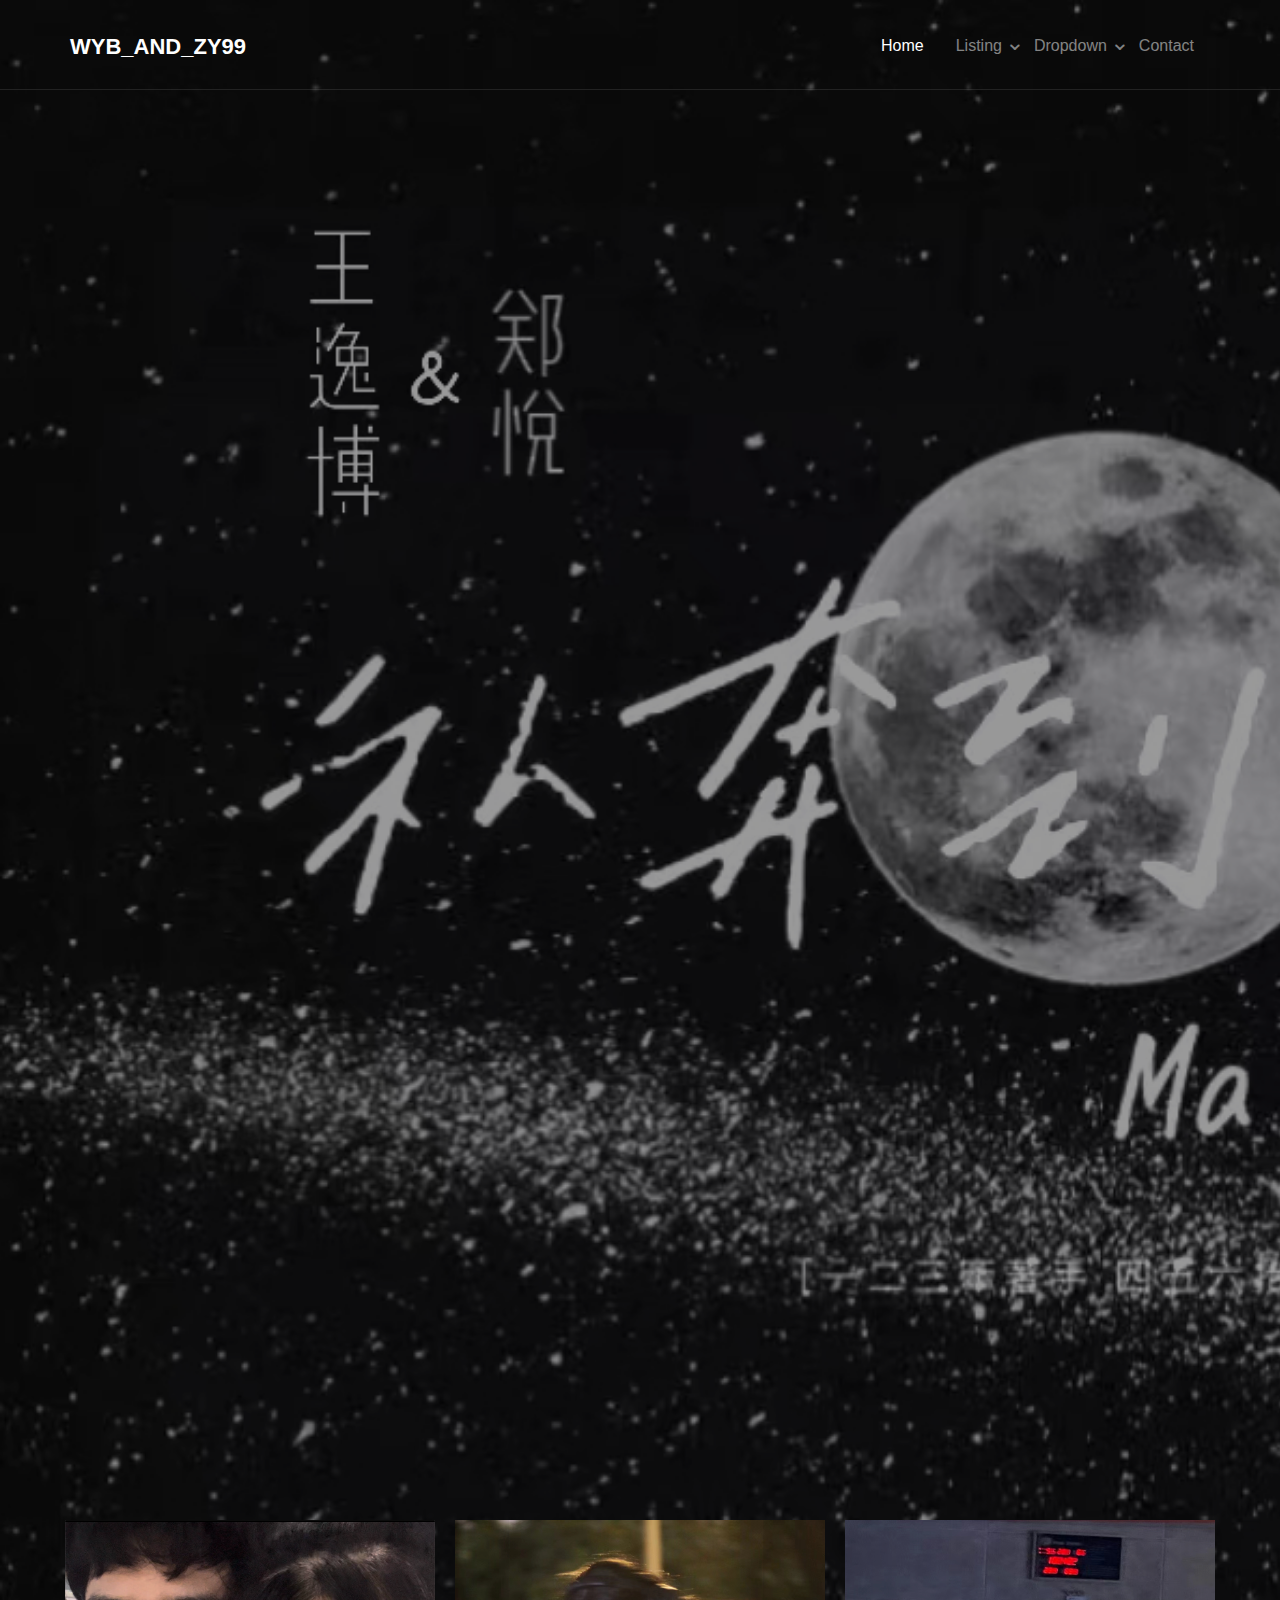
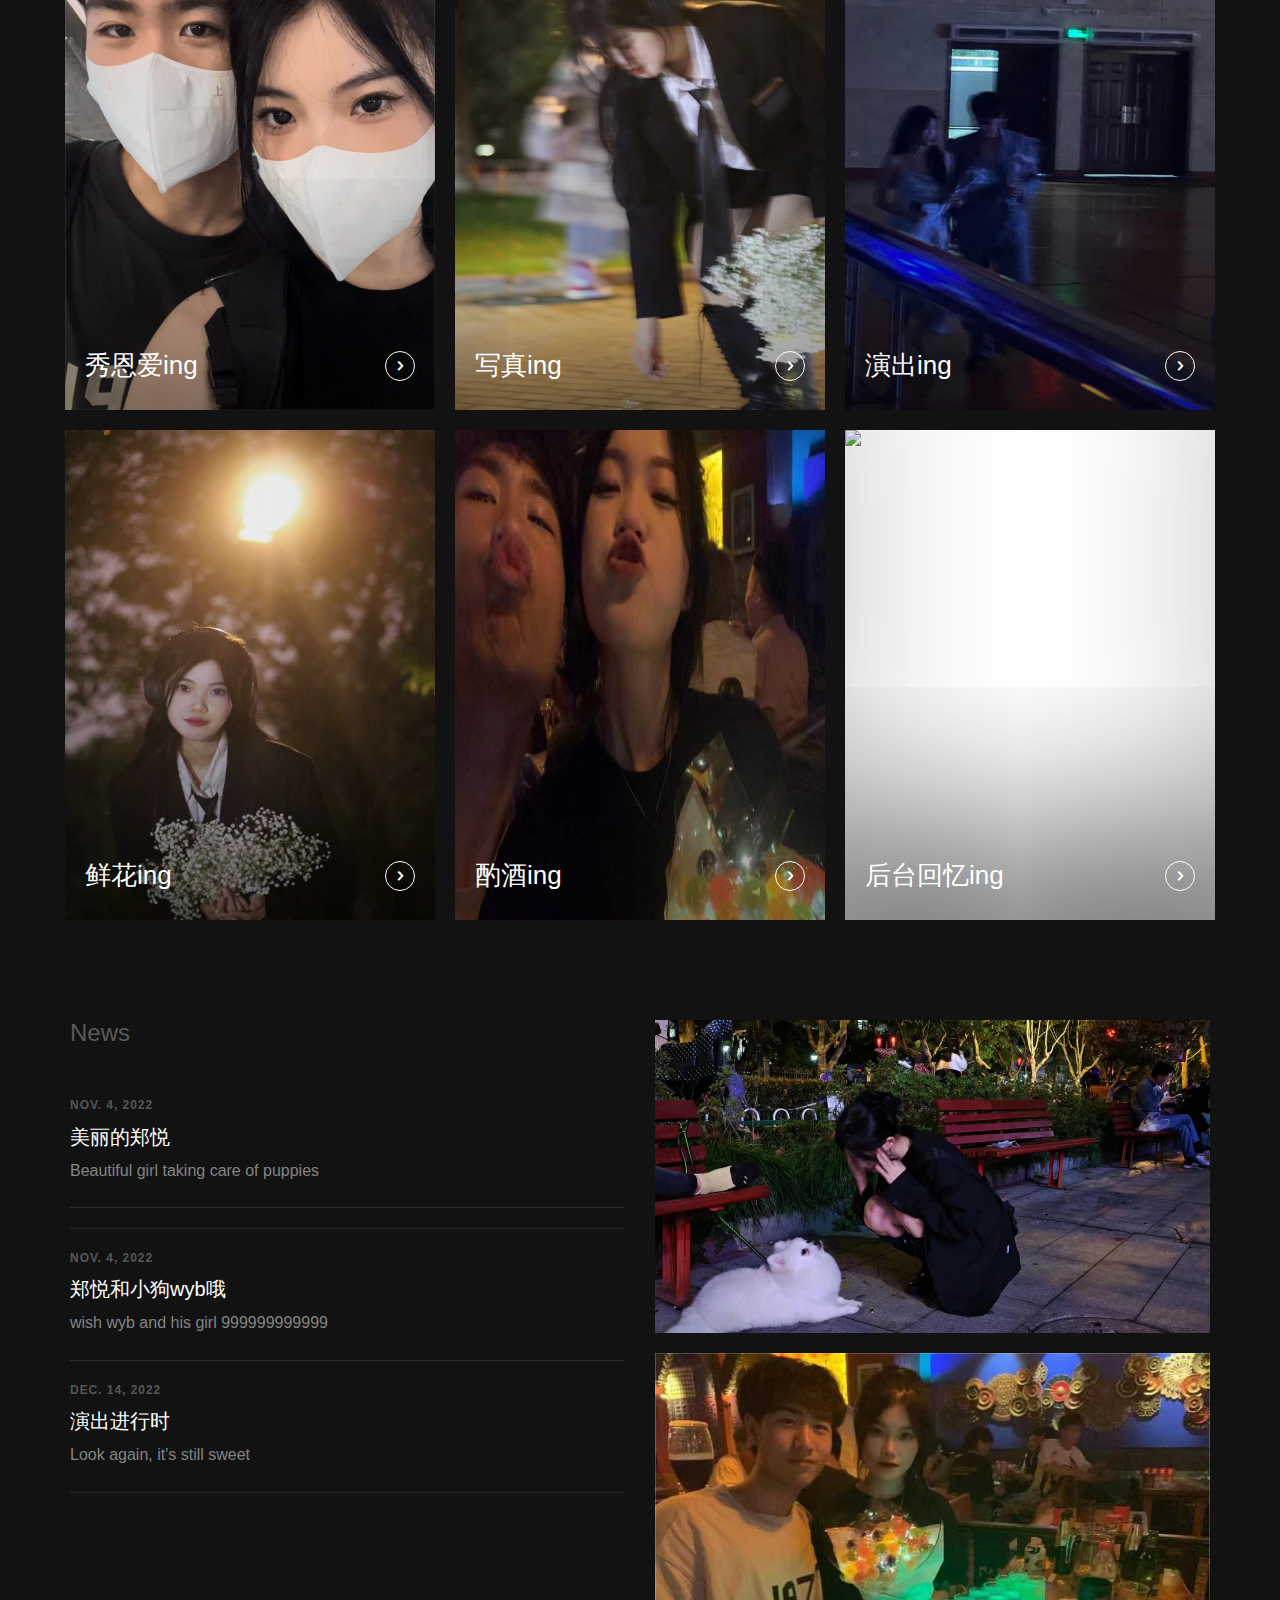
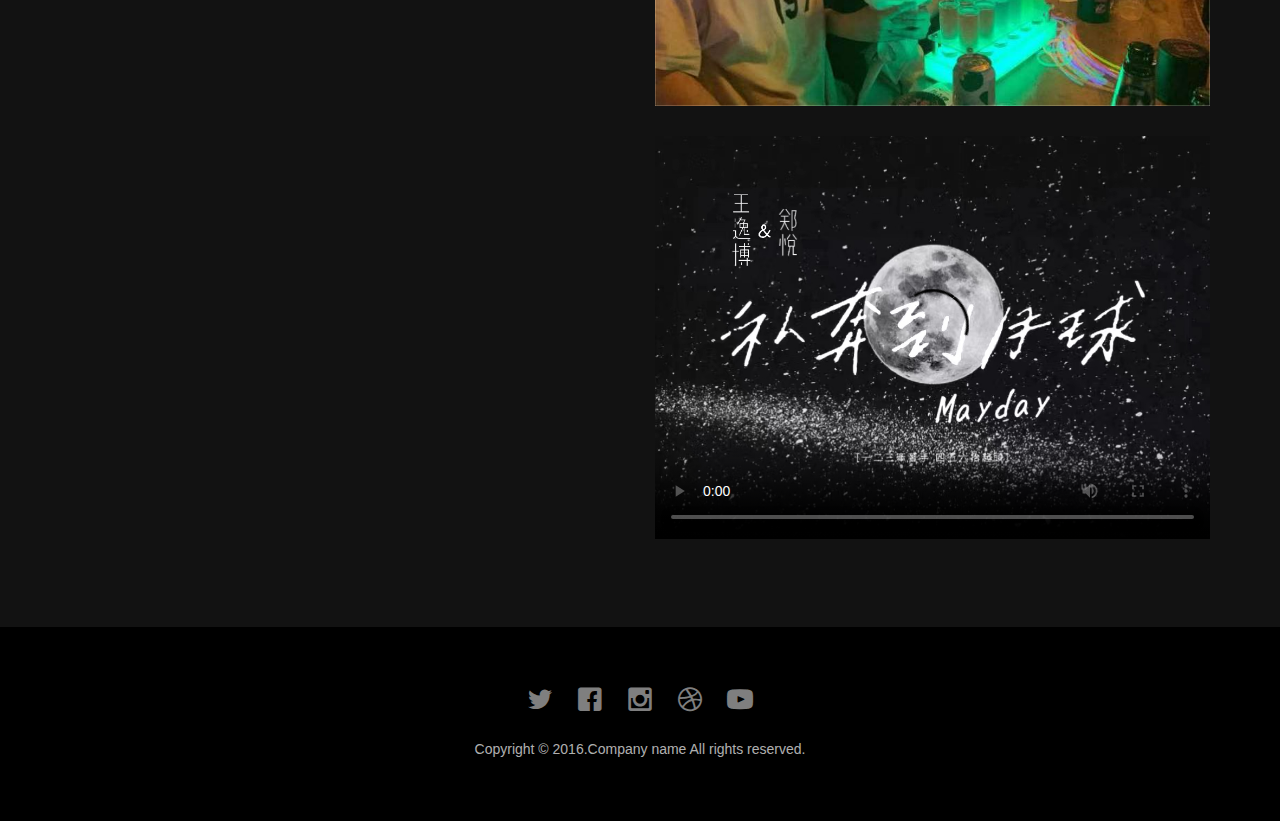
==== commit 8d1a0f40: "second" ====
--- a/index.html
+++ b/index.html
@@ -7,7 +7,7 @@
 	<head>
 	<meta charset="utf-8">
 	<meta http-equiv="X-UA-Compatible" content="IE=edge">
-	<title>Listing</title>
+	<title>wybbbbb_and_zy99</title>
 	<meta name="viewport" content="width=device-width, initial-scale=1">
 	<meta name="description" content="" />
 	<meta name="keywords" content="" />
@@ -56,7 +56,7 @@
 				<div class="container">
 					<div class="nav-header">
 						<a href="#" class="js-fh5co-nav-toggle fh5co-nav-toggle"><i></i></a>
-						<h1 id="fh5co-logo"><a href="index.html">Listing</a></h1>
+						<h1 id="fh5co-logo"><a href="index.html">wyb_and_zy99</a></h1>
 						<!-- START #fh5co-menu-wrap -->
 						<nav id="fh5co-menu-wrap" role="navigation">
 							<ul class="sf-menu" id="fh5co-primary-menu">
@@ -160,7 +160,7 @@
 						<a class="fh5co-listing-item">
 							<img src="images/7.jpg" alt="Free HTML5 Bootstrap Template by " class="img-responsive">
 							<div class="fh5co-listing-copy">
-								<h2>Amsterdam</h2>
+								<h2>鲜花ing</h2>
 								<span class="icon">
 									<i class="icon-chevron-right"></i>
 								</span>
@@ -171,7 +171,7 @@
 						<a class="fh5co-listing-item">
 							<img src="images/1.jpg" alt="Free HTML5 Bootstrap Template by " class="img-responsive">
 							<div class="fh5co-listing-copy">
-								<h2>Australia</h2>
+								<h2>酌酒ing</h2>
 								<span class="icon">
 									<i class="icon-chevron-right"></i>
 								</span>
@@ -182,7 +182,7 @@
 						<a class="fh5co-listing-item">
 							<img src="images/6.jpg" alt="Free HTML5 Bootstrap Template by " class="img-responsive">
 							<div class="fh5co-listing-copy">
-								<h2>Japan</h2>
+								<h2>后台回忆ing</h2>
 								<span class="icon">
 									<i class="icon-chevron-right"></i>
 								</span>
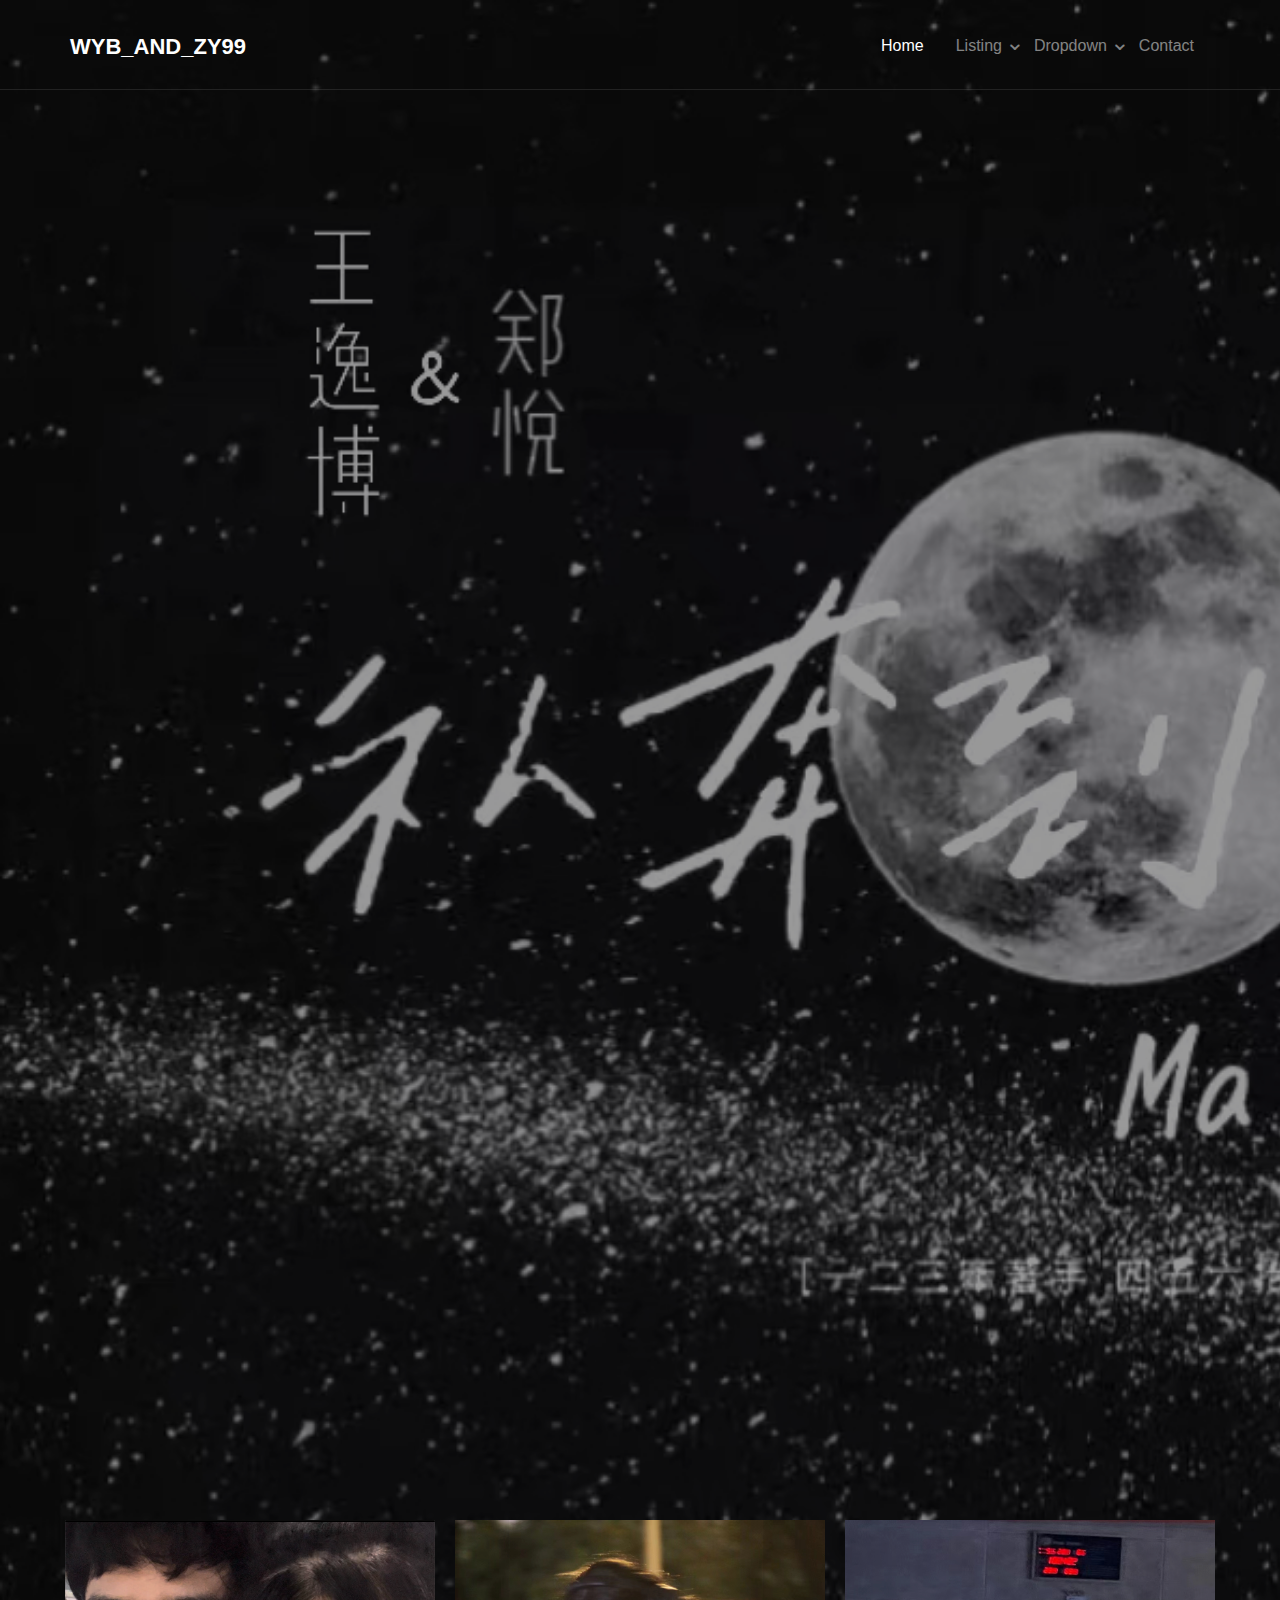
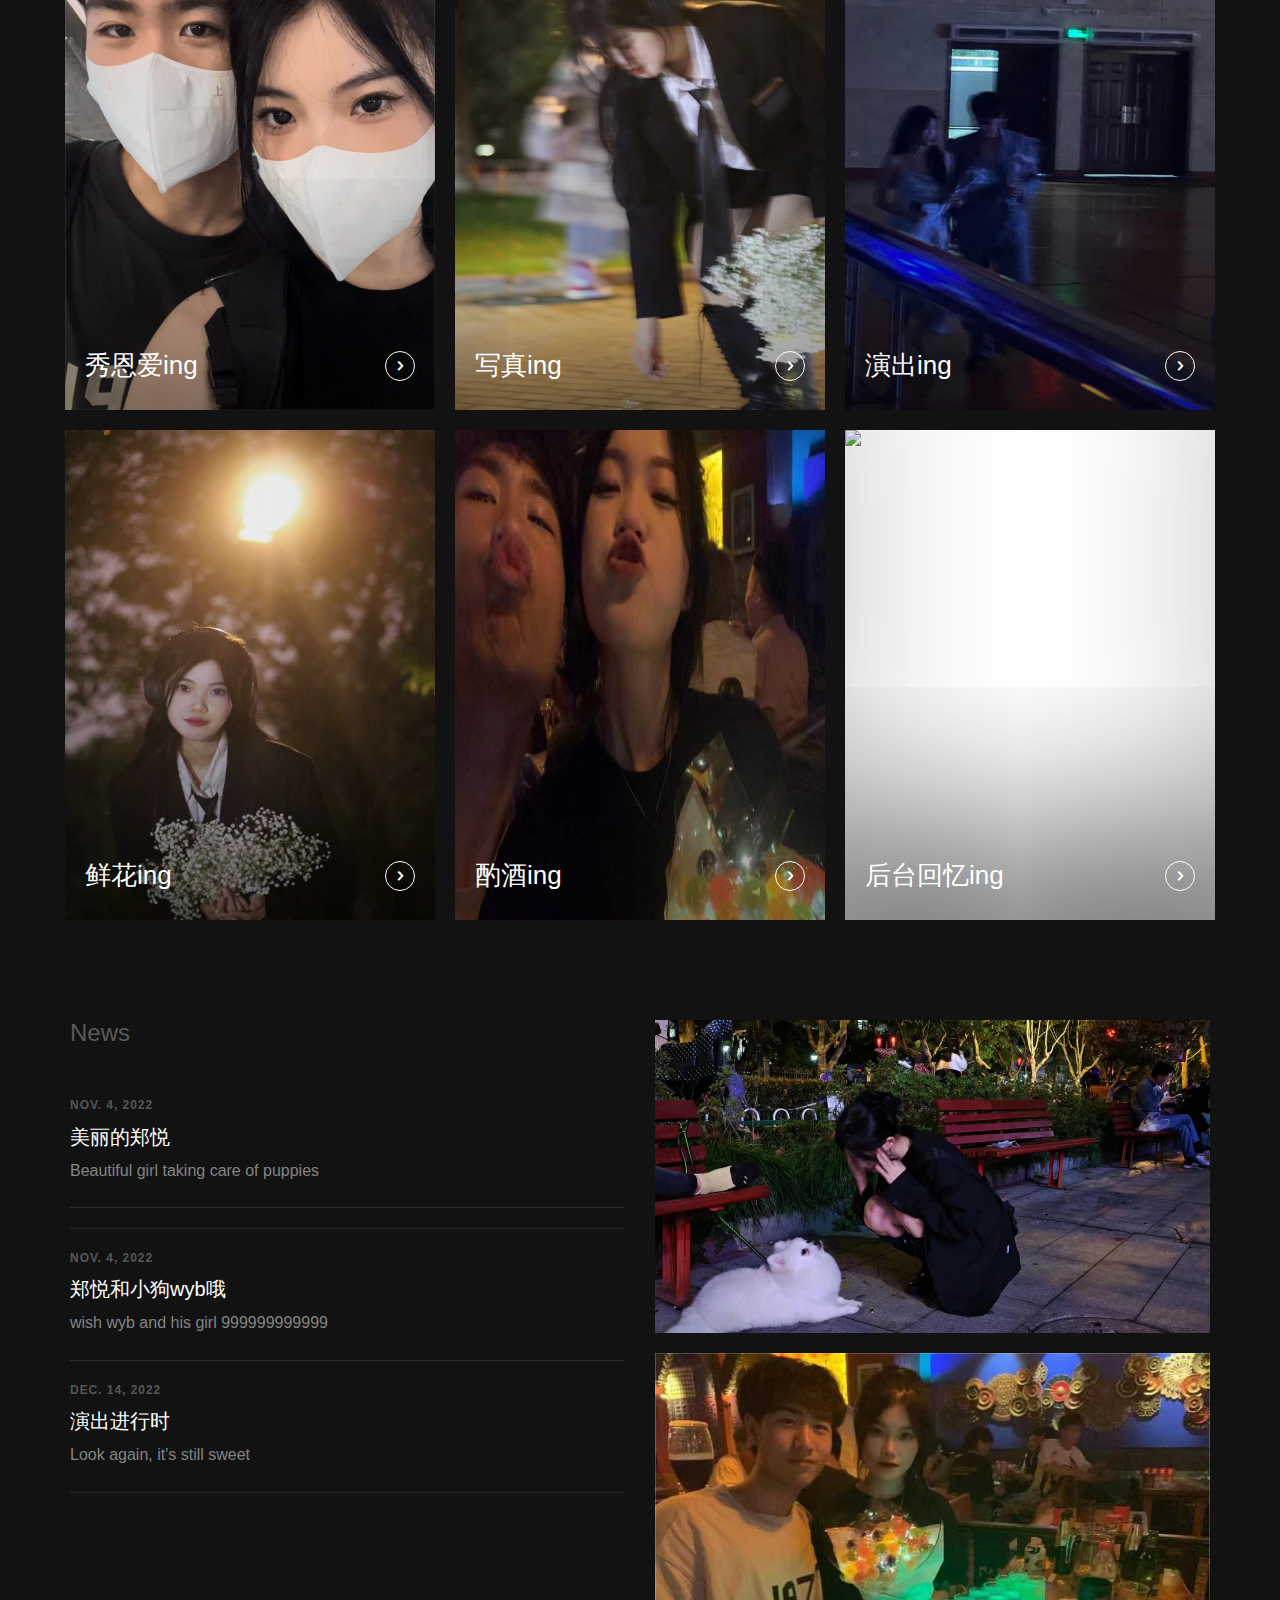
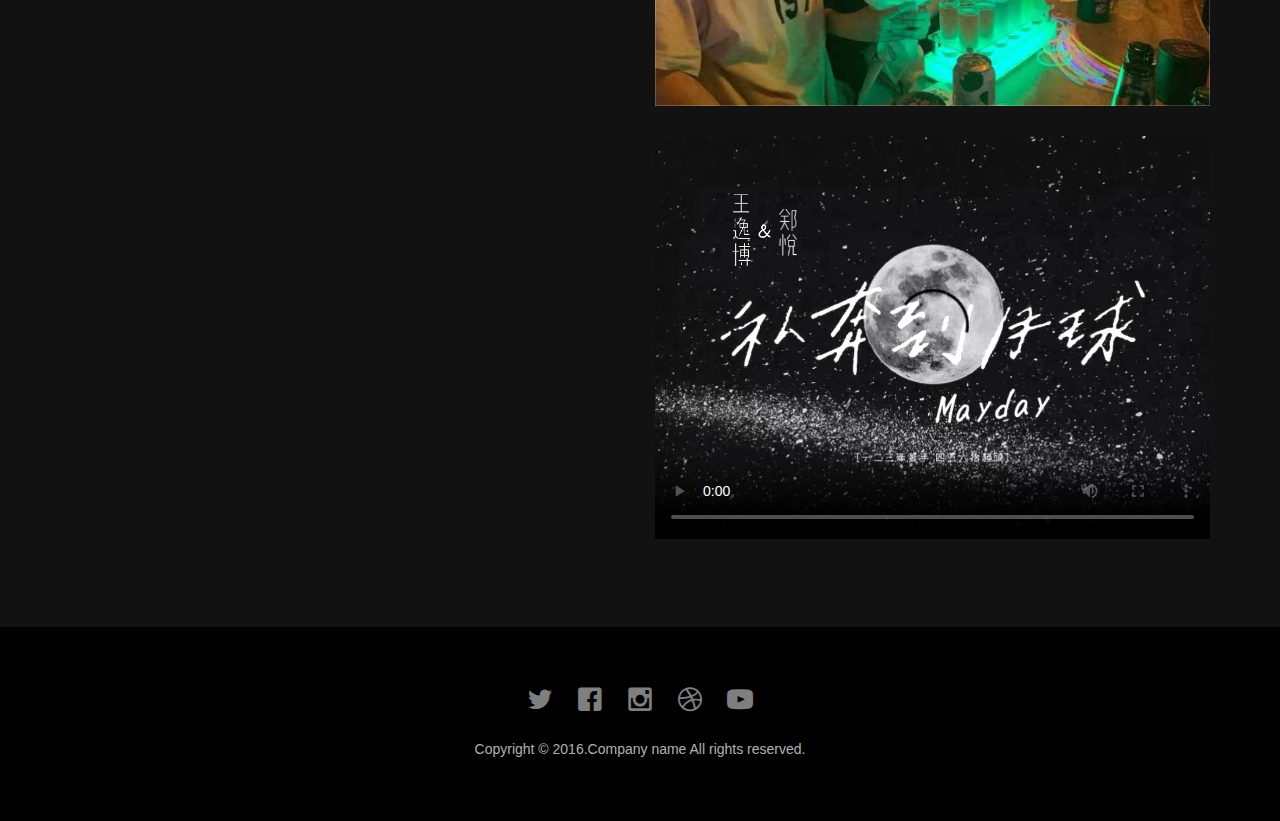
==== commit 4c7987fe: "th" ====
--- a/index.html
+++ b/index.html
@@ -66,28 +66,28 @@
 								<li>
 									<a href="#" class="fh5co-sub-ddown">Listing</a>
 									<ul class="fh5co-sub-menu">
-										<li><a href="http://sc.chinaz.com/?item=build-free-html5-bootstrap-template" target="_blank">Build</a></li>
-										<li><a href="http://sc.chinaz.com/?item=work-free-html5-template-bootstrap" target="_blank">Work</a></li>
-										<li><a href="http://sc.chinaz.com/?item=light-free-html5-template-bootstrap" target="_blank">Light</a></li>
-										<li><a href="http://sc.chinaz.com/?item=relic-free-html5-template-using-bootstrap" target="_blank">Relic</a></li>
-										<li><a href="http://sc.chinaz.com/?item=display-free-html5-template-using-bootstrap" target="_blank">Display</a></li>
-										<li><a href="http://sc.chinaz.com/?item=sprint-free-html5-template-bootstrap" target="_blank">Sprint</a></li>
+										<li><a href="#" target="_blank">Build</a></li>
+										<li><a href="#" target="_blank">Work</a></li>
+										<li><a href="#" target="_blank">Light</a></li>
+										<li><a href="#" target="_blank">Relic</a></li>
+										<li><a href="#" target="_blank">Display</a></li>
+										<li><a href="#" target="_blank">Sprint</a></li>
 									</ul>
 								</li>
 								<li>
 									<a href="#" class="fh5co-sub-ddown">Dropdown</a>
 									 <ul class="fh5co-sub-menu">
-									 	<li><a href="left-sidebar.html">Web Development</a></li>
-									 	<li><a href="right-sidebar.html">Branding &amp; Identity</a></li>
+									 	<li><a href="#">Web Development</a></li>
+									 	<li><a href="#">Branding &amp; Identity</a></li>
 										<li>
 											<a href="#" class="fh5co-sub-ddown">Free HTML5</a>
 											<ul class="fh5co-sub-menu">
-												<li><a href="http://sc.chinaz.com/?item=build-free-html5-bootstrap-template" target="_blank">Build</a></li>
-												<li><a href="http://sc.chinaz.com/?item=work-free-html5-template-bootstrap" target="_blank">Work</a></li>
-												<li><a href="http://sc.chinaz.com/?item=light-free-html5-template-bootstrap" target="_blank">Light</a></li>
-												<li><a href="http://sc.chinaz.com/?item=relic-free-html5-template-using-bootstrap" target="_blank">Relic</a></li>
-												<li><a href="http://sc.chinaz.com/?item=display-free-html5-template-using-bootstrap" target="_blank">Display</a></li>
-												<li><a href="http://sc.chinaz.com/?item=sprint-free-html5-template-bootstrap" target="_blank">Sprint</a></li>
+												<li><a href="#" target="_blank">Build</a></li>
+												<li><a href="#" target="_blank">Work</a></li>
+												<li><a href="#" target="_blank">Light</a></li>
+												<li><a href="#" target="_blank">Relic</a></li>
+												<li><a href="#" target="_blank">Display</a></li>
+												<li><a href="#" target="_blank">Sprint</a></li>
 											</ul>
 										</li>
 										<li><a href="#">UI Animation</a></li>
